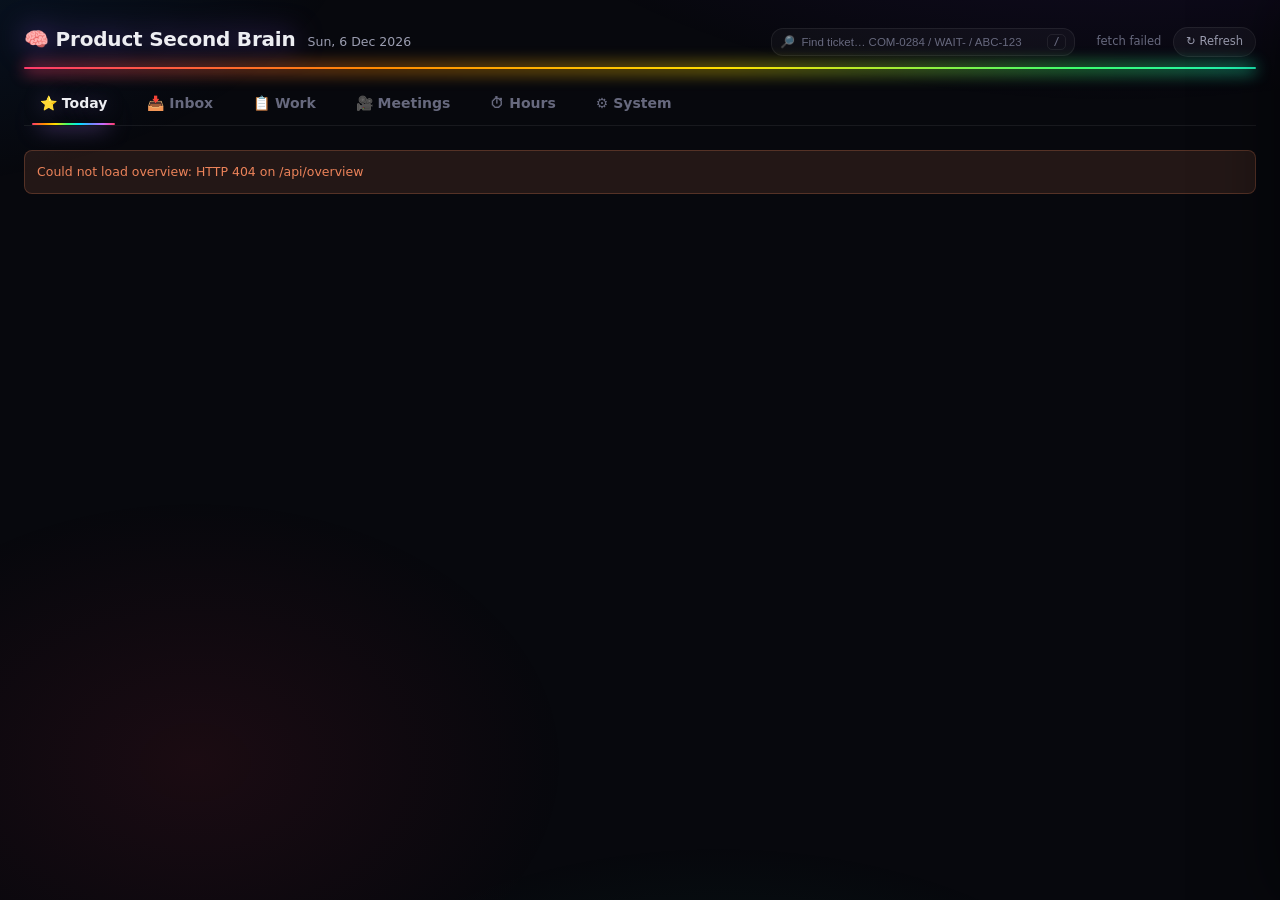
==== dashboard/public/index.html @ f2a2d73d "chore: sync from private repo, with the scrub that should have caught it The public gate found 26 le" ====
<!DOCTYPE html>
<html lang="en">
<head>
  <meta charset="UTF-8">
  <meta name="viewport" content="width=device-width, initial-scale=1.0">
  <meta name="color-scheme" content="dark">
  <title>PSB Dashboard</title>
  <link rel="stylesheet" href="style.css">
  <link rel="icon"
    href="data:image/svg+xml,<svg xmlns='http://www.w3.org/2000/svg' viewBox='0 0 100 100'><text y='.9em' font-size='90'>🧠</text></svg>">
</head>
<body>
  <div class="shell">

    <header class="app-header">
      <h1 class="app-title">🧠 Product Second Brain</h1>
      <span class="app-date" id="app-date"></span>
      <div class="app-meta">
        <div class="quickfind" id="quickfind">
          <span class="quickfind-icon">🔎</span>
          <input type="search" id="quickfind-input" class="quickfind-input"
                 placeholder="Find ticket… COM-0284 / WAIT- / ABC-123"
                 autocomplete="off" spellcheck="false" />
          <kbd class="quickfind-kbd">/</kbd>
        </div>
        <span id="app-updated"></span>
        <button class="btn-refresh" id="btn-refresh" title="Refresh now">↻ Refresh</button>
      </div>
    </header>

    <nav class="tab-nav" id="tab-nav">
      <button class="tab-btn" data-tab="today">⭐ Today</button>
      <button class="tab-btn" data-tab="inbox">📥 Inbox</button>
      <button class="tab-btn" data-tab="work">📋 Work</button>
      <button class="tab-btn" data-tab="meetings">🎥 Meetings</button>
      <button class="tab-btn" data-tab="hours">⏱ Hours</button>
      <button class="tab-btn" data-tab="system">⚙ System<span class="tab-dot"></span></button>
    </nav>

    <main>
      <section class="tab-panel" id="tab-today"></section>
      <section class="tab-panel" id="tab-inbox"></section>
      <section class="tab-panel" id="tab-work"></section>
      <section class="tab-panel" id="tab-meetings"></section>
      <section class="tab-panel" id="tab-hours"></section>
      <section class="tab-panel" id="tab-system"></section>
    </main>

  </div>

  <div class="drawer-root" id="drawer-root"></div>
  <div class="toast-root" id="toast-root"></div>

  <script src="components.js" defer></script>
  <script src="quickfind.js" defer></script>
  <script src="tab-inbox.js" defer></script>
  <script src="tab-work.js" defer></script>
  <script src="tab-meetings.js" defer></script>
  <script src="tab-hours.js" defer></script>
  <script src="tab-system.js" defer></script>
  <script src="app.js" defer></script>
</body>
</html>
---- dashboard/public/style.css ----
/* ═══════════════════════════════════════════
   PSB DASHBOARD — design tokens + component CSS
   Stage 1 of the 4-tab redesign. Stage 2 tab modules use ONLY the
   classes below via components.js — no inline styles except --pct.

   Palette gate (dataviz skill): validate_palette.js
   "#3987e5,#199e70,#c98500,#008300,#9085e9,#e66767,#d55181,#d95926"
   --mode dark --surface "#14151F"  →  ALL CHECKS PASS (2026-07-11).
   Final categorical hexes = as listed (no snapping needed). CVD worst
   adjacent ΔE 10.3 sits in the legal floor band; mitigation = icons +
   labels always accompany color (Comp.badge auto-prefixes ✓ ⚠ ⏳ ⛔).
   ═══════════════════════════════════════════ */
:root {
  /* HSL System for Precision (seed kept from v1) */
  --h-indigo: 235;
  --h-violet: 265;
  --h-emerald: 160;
  --h-amber: 40;
  --h-rose: 350;

  /* Backgrounds */
  --bg-primary: hsl(var(--h-indigo), 30%, 4%);
  --bg-secondary: hsl(var(--h-indigo), 25%, 7%);
  --bg-card: hsla(var(--h-indigo), 20%, 10%, 0.6);
  --bg-card-hover: hsla(var(--h-indigo), 20%, 14%, 0.8);
  --bg-input: rgba(255, 255, 255, 0.03);
  --bg-glass: rgba(255, 255, 255, 0.04);

  /* Text */
  --text-primary: hsl(var(--h-indigo), 15%, 94%);
  --text-secondary: hsl(var(--h-indigo), 12%, 65%);
  --text-muted: hsl(var(--h-indigo), 10%, 45%);
  --text-accent: hsl(var(--h-violet), 80%, 85%);

  /* Priority Colors */
  --p0: hsl(var(--h-rose), 90%, 65%);
  --p0-bg: hsla(var(--h-rose), 90%, 65%, 0.1);
  --p0-border: hsla(var(--h-rose), 90%, 65%, 0.25);

  --p1: hsl(var(--h-amber), 90%, 60%);
  --p1-bg: hsla(var(--h-amber), 90%, 60%, 0.1);
  --p1-border: hsla(var(--h-amber), 90%, 60%, 0.25);

  --p2: hsl(210, 90%, 65%);
  --p2-bg: hsla(210, 90%, 65%, 0.1);
  --p2-border: hsla(210, 90%, 65%, 0.25);

  /* Client Colors */
  --work: hsl(var(--h-emerald), 70%, 55%);
  --work-bg: hsla(var(--h-emerald), 70%, 55%, 0.08);
  --work-border: hsla(var(--h-emerald), 70%, 55%, 0.2);

  --secondary: hsl(var(--h-violet), 70%, 75%);
  --secondary-bg: hsla(var(--h-violet), 70%, 75%, 0.08);
  --secondary-border: hsla(var(--h-violet), 70%, 75%, 0.2);

  /* Borders & Surfaces */
  --border: rgba(255, 255, 255, 0.07);
  --border-active: rgba(255, 255, 255, 0.14);
  --shadow-card: 0 8px 32px rgba(0, 0, 0, 0.4);
  --shadow-glow: 0 0 80px hsla(var(--h-violet), 50%, 50%, 0.05);

  /* Sizing */
  --radius: 20px;
  --radius-sm: 12px;
  --radius-xs: 8px;

  /* ── Status palette (fixed, reserved — never themed, never color-alone) ── */
  --st-good: #0CA30C;
  --st-warn: #FAB219;
  --st-serious: #EC835A;
  --st-crit: #D03B3B;
  --st-good-bg: rgba(12, 163, 12, 0.12);
  --st-warn-bg: rgba(250, 178, 25, 0.12);
  --st-serious-bg: rgba(236, 131, 90, 0.12);
  --st-crit-bg: rgba(208, 59, 59, 0.12);

  /* ── Categorical palette (fixed order, never cycled) ──
     project map: 1 Marketplace · 2 B2C · 3 PIM · 4 Seller Portal ·
     5 Example Program · 6 Work ID · 7 Ecommerce · 8 Other */
  --cat-1: #3987E5;
  --cat-2: #199E70;
  --cat-3: #C98500;
  --cat-4: #008300;
  --cat-5: #9085E9;
  --cat-6: #E66767;
  --cat-7: #D55181;
  --cat-8: #D95926;

  --surface-opaque: #14151F;   /* chart/validator surface */

  /* ── RGB ambient tokens — chrome/decoration ONLY, never data encoding.
     Status + categorical palettes above stay reserved for data marks.
     First stop == last stop so the hue-rotate cycle loops seamlessly. ── */
  --rgb-grad: linear-gradient(90deg, #ff3b6b, #ff8a00, #ffe000, #3bff6f, #00e5ff, #6a8bff, #c86bff, #ff3b6b);
  --rgb-conic: conic-gradient(from 0deg, #ff3b6b, #ff8a00, #ffe000, #3bff6f, #00e5ff, #6a8bff, #c86bff, #ff3b6b);

  /* ── Spacing scale ── */
  --sp-1: 4px;
  --sp-2: 8px;
  --sp-3: 12px;
  --sp-4: 16px;
  --sp-5: 24px;
  --sp-6: 32px;

  /* ── Type scale ── */
  --fs-xs: 11.5px;
  --fs-sm: 12.5px;
  --fs-base: 14px;
  --fs-md: 16px;
  --fs-lg: 20px;
  --fs-xl: 26px;
  --fs-hero: 36px;

  --font: system-ui, -apple-system, "Segoe UI", Roboto, "Helvetica Neue", Arial, sans-serif;
  --font-mono: ui-monospace, SFMono-Regular, "Cascadia Code", Menlo, Consolas, monospace;
}

/* ═══════════════════════════════════════════
   RESET & BASE
   ═══════════════════════════════════════════ */
*, *::before, *::after {
  box-sizing: border-box;
  margin: 0;
  padding: 0;
}

html { scroll-behavior: smooth; }

body {
  font-family: var(--font);
  font-size: var(--fs-base);
  line-height: 1.5;
  color: var(--text-primary);
  background: var(--bg-primary);
  min-height: 100vh;
  -webkit-font-smoothing: antialiased;
}

/* aurora mesh v2 — lives on a fixed pseudo so it can drift without
   repainting the page. z-index:-1 paints above the canvas (body bg
   propagates to the canvas) but behind ALL content. Brightened per the owner
   ("RGB gaming rig meets command center") — visible color pools, text
   contrast untouched. Static under reduced motion. */
body::before {
  content: "";
  position: fixed;
  inset: -12%;
  z-index: -1;
  pointer-events: none;
  background:
    radial-gradient(1100px 520px at 80% -10%, hsla(var(--h-violet), 75%, 52%, 0.17), transparent 62%),
    radial-gradient(900px 520px at 0% 0%, hsla(210, 85%, 48%, 0.15), transparent 58%),
    radial-gradient(760px 480px at 55% 112%, hsla(var(--h-emerald), 70%, 45%, 0.12), transparent 62%),
    radial-gradient(620px 440px at 22% 78%, hsla(var(--h-rose), 80%, 55%, 0.09), transparent 60%);
}

@media (prefers-reduced-motion: no-preference) {
  body::before {
    will-change: transform, filter;
    animation: aurora-drift 45s ease-in-out infinite alternate;
  }
  @keyframes aurora-drift {
    from { transform: translate3d(-1.5%, -1%, 0) rotate(-0.5deg); filter: hue-rotate(0deg); }
    to   { transform: translate3d(1.5%, 1.5%, 0) rotate(0.75deg); filter: hue-rotate(55deg); }
  }
}

a { color: var(--text-accent); text-decoration: none; }
a:hover { text-decoration: underline; }

button {
  font: inherit;
  color: inherit;
  background: none;
  border: none;
  cursor: pointer;
}

::-webkit-scrollbar { width: 10px; height: 10px; }
::-webkit-scrollbar-thumb { background: rgba(255,255,255,0.10); border-radius: 8px; }
::-webkit-scrollbar-track { background: transparent; }

.num, .tab-count { font-variant-numeric: tabular-nums; }

/* ═══════════════════════════════════════════
   APP SHELL — header + nav + tab panels
   ═══════════════════════════════════════════ */
.shell {
  max-width: 1280px;
  margin: 0 auto;
  padding: var(--sp-5) var(--sp-5) 80px;
}

.app-header {
  position: relative;
  display: flex;
  align-items: baseline;
  gap: var(--sp-3);
  flex-wrap: wrap;
  padding-bottom: var(--sp-3);
  margin-bottom: var(--sp-4);
}

/* ── SIGNATURE RGB ELEMENT: 2px spectrum hairline under the header,
   always on. ::after = the crisp line, ::before = its blurred glow halo.
   Static rainbow under reduced motion (gradient stays, cycle stops). ── */
.app-header::after,
.app-header::before {
  content: "";
  position: absolute;
  left: 0;
  right: 0;
  bottom: 0;
  height: 2px;
  border-radius: 2px;
  pointer-events: none;
  background: var(--rgb-grad);
  background-size: 200% 100%;
}
.app-header::before {
  height: 9px;
  bottom: -4px;
  filter: blur(8px);
  opacity: 0.6;
}

.app-title {
  font-size: var(--fs-lg);
  font-weight: 700;
  letter-spacing: -0.01em;
  /* brand glow — hue cycles under no-preference; static violet fallback */
  filter: drop-shadow(0 0 14px hsla(var(--h-violet), 90%, 65%, 0.55));
}

.app-date { color: var(--text-secondary); font-size: var(--fs-sm); }

.app-meta {
  margin-left: auto;
  display: flex;
  align-items: center;
  gap: var(--sp-3);
  color: var(--text-muted);
  font-size: var(--fs-xs);
}

.btn-refresh {
  padding: 5px 12px;
  border: 1px solid var(--border);
  border-radius: 999px;
  color: var(--text-secondary);
  font-size: var(--fs-xs);
  background: var(--bg-glass);
  transition: border-color .15s, color .15s;
}
.btn-refresh:hover { border-color: var(--border-active); color: var(--text-primary); }
.btn-refresh.is-busy { opacity: .5; pointer-events: none; }

/* ── Tab nav ── */
.tab-nav {
  display: flex;
  gap: var(--sp-2);
  margin-bottom: var(--sp-5);
  border-bottom: 1px solid var(--border);
  padding-bottom: 0;
}

.tab-btn {
  position: relative;
  padding: var(--sp-2) var(--sp-4) 10px;
  font-size: var(--fs-base);
  font-weight: 600;
  color: var(--text-muted);
  border-bottom: 2px solid transparent;
  margin-bottom: -1px;
  transition: color .15s;
  white-space: nowrap;
}
.tab-btn:hover { color: var(--text-secondary); }
.tab-btn.is-active {
  color: var(--text-primary);
  border-bottom-color: transparent;   /* the RGB ::after IS the underline */
  /* subtle glow underline — static (not motion), so it survives reduced-motion */
  box-shadow: 0 16px 22px -16px hsla(var(--h-violet), 80%, 70%, 0.55);
  text-shadow: 0 0 20px hsla(var(--h-violet), 80%, 75%, 0.35);
}
/* active tab: animated RGB gradient underline (static rainbow fallback).
   background-size 100% = the FULL spectrum loop across the tab width */
.tab-btn.is-active::after {
  content: "";
  position: absolute;
  left: var(--sp-2);
  right: var(--sp-2);
  bottom: -1px;
  height: 2px;
  border-radius: 2px;
  pointer-events: none;
  background: var(--rgb-grad);
  background-size: 100% 100%;
}

.tab-btn .tab-dot {
  position: absolute;
  top: 6px;
  right: 4px;
  width: 8px;
  height: 8px;
  border-radius: 50%;
  background: var(--st-crit);
  box-shadow: 0 0 6px var(--st-crit);
  display: none;
}
.tab-btn.has-alert .tab-dot { display: block; }

.tab-panel { display: none; animation: fadeIn .18s ease; }
.tab-panel.is-active { display: block; }

@keyframes fadeIn { from { opacity: 0; transform: translateY(3px); } to { opacity: 1; transform: none; } }

/* ── Layout grids ── */
.hero-row {
  /* auto-fit: Today has 5 tiles, System has 4 — both fill the full width */
  display: grid;
  grid-template-columns: repeat(auto-fit, minmax(170px, 1fr));
  gap: var(--sp-3);
  margin-bottom: var(--sp-4);
}

.two-col {
  display: grid;
  grid-template-columns: minmax(0, 1fr) minmax(0, 1fr);
  gap: var(--sp-4);
  align-items: start;
  margin-bottom: var(--sp-4);
}

.stack { display: flex; flex-direction: column; gap: var(--sp-4); }

.grid-cards {
  display: grid;
  /* ≥300px so initiative/team names breathe (truncation policy) */
  grid-template-columns: repeat(auto-fill, minmax(300px, 1fr));
  gap: var(--sp-3);
}

.chip-grid {
  display: grid;
  grid-template-columns: repeat(auto-fill, minmax(260px, 1fr));
  gap: var(--sp-3);
}

/* ═══════════════════════════════════════════
   STAT TILE — the glanceable hero number
   ═══════════════════════════════════════════ */
.stat-tile {
  display: block;
  background: var(--bg-card);
  border: 1px solid var(--border);
  border-radius: var(--radius-sm);
  padding: var(--sp-4);
  color: inherit;
  text-decoration: none;
  transition: border-color .15s, background .15s, transform .1s;
}
a.stat-tile:hover {
  text-decoration: none;
  border-color: var(--border-active);
  background: var(--bg-card-hover);
  transform: translateY(-1px);
}

.stat-label {
  display: flex;
  align-items: center;
  gap: 6px;
  font-size: var(--fs-xs);
  font-weight: 600;
  letter-spacing: 0.04em;
  text-transform: uppercase;
  color: var(--text-muted);
  margin-bottom: var(--sp-2);
}

.stat-value {
  font-size: var(--fs-hero);
  font-weight: 750;
  line-height: 1.05;
  letter-spacing: -0.02em;
  font-variant-numeric: tabular-nums;
  color: var(--text-primary);
}

.stat-sub {
  margin-top: var(--sp-1);
  font-size: var(--fs-xs);
  color: var(--text-muted);
  display: flex;
  align-items: center;
  gap: 5px;
  min-height: 17px;
}

.stat--good     { }
.stat--good .stat-value { color: var(--text-secondary); }
.stat--good .stat-sub   { color: var(--st-good); }
.stat--warn .stat-value    { color: var(--st-warn); }
.stat--warn .stat-sub      { color: var(--st-warn); }
.stat--serious .stat-value { color: var(--st-serious); }
.stat--serious .stat-sub   { color: var(--st-serious); }
.stat--serious { border-color: rgba(236, 131, 90, 0.3); background: linear-gradient(180deg, var(--st-serious-bg), var(--bg-card) 70%); }
.stat--critical .stat-value { color: var(--st-crit); }
.stat--critical .stat-sub   { color: var(--st-crit); }
.stat--critical { border-color: rgba(208, 59, 59, 0.35); background: linear-gradient(180deg, var(--st-crit-bg), var(--bg-card) 70%); }

/* ═══════════════════════════════════════════
   CARD — collapsible domain card (<details class="card">)
   ═══════════════════════════════════════════ */
.card {
  background: var(--bg-card);
  border: 1px solid var(--border);
  border-radius: var(--radius);
  overflow: hidden;
  --wash: transparent;
}

.card > summary {
  list-style: none;
  cursor: pointer;
  display: flex;
  align-items: center;
  gap: var(--sp-2);
  padding: var(--sp-4) var(--sp-4);
  background: linear-gradient(180deg, var(--wash), transparent);
  user-select: none;
}
.card > summary::-webkit-details-marker { display: none; }
.card > summary:hover { background: linear-gradient(180deg, var(--wash), var(--bg-glass)); }

.card-icon { font-size: var(--fs-md); line-height: 1; }

/* TRUNCATION POLICY: titles/names wrap up to 2 lines, NEVER single-line
   ellipsis — the owner must be able to read "ExampleCo …" / "Catal…" in full.
   The title column shrinks (min-width:0) instead of pushing badges out. */
.card-title {
  font-size: var(--fs-md);
  font-weight: 650;
  letter-spacing: -0.01em;
  min-width: 0;
  flex: 0 1 auto;
  display: -webkit-box;
  -webkit-line-clamp: 2;
  line-clamp: 2;
  -webkit-box-orient: vertical;
  overflow: hidden;
  overflow-wrap: anywhere;
}

.card-count {
  color: var(--text-muted);
  font-size: var(--fs-sm);
  font-variant-numeric: tabular-nums;
  white-space: nowrap;
}

.card-spacer { flex: 1; }

/* EXPAND AFFORDANCE (v4): the chevron is a visible circled button-like
   chip — the owner couldn't tell cards were clickable when it was a bare
   faint glyph. ▸ rotates to ▾ (90°) when open, brightens on hover. */
.card-chevron {
  flex: none;
  display: inline-flex;
  align-items: center;
  justify-content: center;
  width: 22px;
  height: 22px;
  border-radius: 50%;
  border: 1px solid var(--border);
  background: var(--bg-glass);
  color: var(--text-secondary);
  font-size: 11px;
  line-height: 1;
  transition: transform .18s ease, color .15s, border-color .15s, background .15s;
}
.card > summary:hover .card-chevron {
  color: var(--text-primary);
  border-color: var(--border-active);
  background: var(--bg-card-hover);
}
.card[open] > summary .card-chevron { transform: rotate(90deg); }

.card-body { padding: 0 var(--sp-4) var(--sp-4); }

/* soft hue wash per domain (0.07 alpha of the categorical hue) */
.card[data-key="tracker"] > summary,
.card[data-key="top-tickets"] > summary,
.card[data-key="freshness"] > summary,
.card[data-key="activity"] > summary        { --wash: rgba(57, 135, 229, 0.07); }
.card[data-key="meetings"] > summary,
.card[data-key="meetings-today"] > summary,
.card[data-key="moms"] > summary,
.card[data-key="routines"] > summary,
.card[data-key="health"] > summary          { --wash: rgba(25, 158, 112, 0.07); }
.card[data-key="commitments"] > summary,
.card[data-key="cost"] > summary            { --wash: rgba(201, 133, 0, 0.07); }
.card[data-key="portfolio"] > summary       { --wash: rgba(0, 131, 0, 0.07); }
.card[data-key="decisions"] > summary,
.card[data-key="harness"] > summary         { --wash: rgba(144, 133, 233, 0.07); }
.card[data-key="people"] > summary          { --wash: rgba(213, 81, 129, 0.07); }
.card[data-key="bots"] > summary            { --wash: rgba(217, 89, 38, 0.07); }

/* ═══════════════════════════════════════════
   LIST ROW — one item inside a card
   ═══════════════════════════════════════════ */
.rows { display: flex; flex-direction: column; }

.row, details.row > summary {
  display: flex;
  align-items: center;
  gap: var(--sp-2);
  padding: var(--sp-2) var(--sp-2);
  border-radius: var(--radius-xs);
  min-height: 36px;
}
.row + .row, .rows > * + * { border-top: 1px solid rgba(255,255,255,0.04); }

details.row { display: block; padding: 0; }
details.row > summary {
  list-style: none;
  cursor: pointer;
  user-select: none;
}
details.row > summary::-webkit-details-marker { display: none; }
details.row > summary:hover, div.row:hover { background: var(--bg-glass); }
details.row[open] > summary { background: var(--bg-glass); }

/* EXPAND AFFORDANCE (v4): expandable rows get the same circled chevron
   as cards — previously they had NO visual tell at all. Pure CSS, so
   every listRow/taskRow with expandBody grows it automatically; plain
   div.row never does (chevron === "click to expand", unmistakable). */
details.row > summary::after {
  content: "▸";
  flex: none;
  margin-left: var(--sp-1);
  display: inline-flex;
  align-items: center;
  justify-content: center;
  width: 18px;
  height: 18px;
  border-radius: 50%;
  border: 1px solid var(--border);
  background: var(--bg-glass);
  color: var(--text-secondary);
  font-size: 10px;
  line-height: 1;
  transition: transform .18s ease, color .15s, border-color .15s, background .15s;
}
/* rows without a .row-right: the chevron itself hugs the right edge */
details.row > summary:not(:has(.row-right))::after { margin-left: auto; }
details.row > summary:hover::after {
  color: var(--text-primary);
  border-color: var(--border-active);
  background: var(--bg-card-hover);
}
details.row[open] > summary::after { transform: rotate(90deg); }

/* anything that opens the Drawer is clickable — always show it */
[data-drawer-path] { cursor: pointer; }

.row-icon { flex: none; font-size: var(--fs-sm); width: 20px; text-align: center; }

.row-title {
  font-size: var(--fs-base);
  color: var(--text-primary);
  min-width: 0;
  display: -webkit-box;
  -webkit-line-clamp: 2;
  line-clamp: 2;
  -webkit-box-orient: vertical;
  overflow: hidden;
  overflow-wrap: anywhere;
}

.row-badges { display: inline-flex; gap: var(--sp-1); flex: none; flex-wrap: wrap; }

.row-meta {
  color: var(--text-muted);
  font-size: var(--fs-xs);
  /* shrinkable (v4): a badge-heavy row used to crush the title to 0px and
     push the expand chevron outside the card — meta gives way first */
  flex: 0 1 auto;
  min-width: 36px;
  overflow: hidden;
  text-overflow: ellipsis;
  white-space: nowrap;
  max-width: 32%;
}

.row-right { margin-left: auto; flex: none; display: inline-flex; align-items: center; gap: var(--sp-2); }

.row-expand {
  padding: var(--sp-2) var(--sp-3) var(--sp-3) 34px;
  font-size: var(--fs-sm);
  color: var(--text-secondary);
  border-top: 1px solid rgba(255,255,255,0.04);
}
.row-expand p + p { margin-top: var(--sp-2); }

.row.is-dim, .row .is-dim { opacity: 0.55; }

.row-note { color: var(--text-secondary); white-space: pre-wrap; }

/* muted xs context line that WRAPS (never truncates) — belongs to the row
   directly above it inside .rows (no divider between them), or sits inside
   a .row-expand as a supplementary note */
.row-subtext {
  font-size: var(--fs-xs);
  color: var(--text-muted);
  line-height: 1.5;
  overflow-wrap: anywhere;
}
.rows > .row-subtext {
  border-top: 0;                          /* .rows > * + * divider stays off */
  padding: 0 var(--sp-2) var(--sp-2) 34px; /* aligns under the row title */
  margin-top: -2px;
}
.row-expand .row-subtext { margin-top: var(--sp-2); }

.comment-list { margin-top: var(--sp-2); display: flex; flex-direction: column; gap: var(--sp-1); }
.comment-item { font-size: var(--fs-xs); color: var(--text-muted); }
.comment-item b { color: var(--text-secondary); font-weight: 600; }

/* ═══════════════════════════════════════════
   BADGE — status (icon + label, never color alone),
   priority, categorical, muted
   ═══════════════════════════════════════════ */
.badge {
  display: inline-flex;
  align-items: center;
  gap: 4px;
  padding: 1px 8px;
  border-radius: 999px;
  font-size: var(--fs-xs);
  font-weight: 600;
  line-height: 1.5;
  white-space: nowrap;
  border: 1px solid transparent;
}

.badge--good     { color: var(--st-good);    background: var(--st-good-bg);    border-color: rgba(12,163,12,0.25); }
.badge--warn     { color: var(--st-warn);    background: var(--st-warn-bg);    border-color: rgba(250,178,25,0.25); }
.badge--serious  { color: var(--st-serious); background: var(--st-serious-bg); border-color: rgba(236,131,90,0.25); }
.badge--critical { color: var(--st-crit);    background: var(--st-crit-bg);    border-color: rgba(208,59,59,0.3); }

.badge--p0 { color: var(--p0); background: var(--p0-bg); border-color: var(--p0-border); }
.badge--p1 { color: var(--p1); background: var(--p1-bg); border-color: var(--p1-border); }
.badge--p2 { color: var(--p2); background: var(--p2-bg); border-color: var(--p2-border); }

.badge--muted { color: var(--text-muted); background: var(--bg-glass); border-color: var(--border); }

/* categorical badges: neutral text + colored identity dot (text never wears data color) */
.badge--cat { color: var(--text-secondary); background: var(--bg-glass); border-color: var(--border); }
.badge-dot { width: 7px; height: 7px; border-radius: 50%; flex: none; }
.badge--cat-1 .badge-dot { background: var(--cat-1); }
.badge--cat-2 .badge-dot { background: var(--cat-2); }
.badge--cat-3 .badge-dot { background: var(--cat-3); }
.badge--cat-4 .badge-dot { background: var(--cat-4); }
.badge--cat-5 .badge-dot { background: var(--cat-5); }
.badge--cat-6 .badge-dot { background: var(--cat-6); }
.badge--cat-7 .badge-dot { background: var(--cat-7); }
.badge--cat-8 .badge-dot { background: var(--cat-8); }

/* ═══════════════════════════════════════════
   PROGRESS — bar + conic ring (fill % via --pct custom prop,
   the ONLY allowed inline style form)
   ═══════════════════════════════════════════ */
.progress { display: inline-flex; align-items: center; gap: var(--sp-2); }

.progress-label { font-size: var(--fs-xs); color: var(--text-muted); font-variant-numeric: tabular-nums; }

.progress-bar {
  --pct: 0;
  width: 120px;
  max-width: 100%;
  height: 6px;
  border-radius: 999px;
  background: rgba(57, 135, 229, 0.18);   /* lighter step of the same ramp */
  overflow: hidden;
  position: relative;
}
.progress-bar::before {
  content: "";
  position: absolute;
  inset: 0;
  width: calc(var(--pct) * 1%);
  border-radius: 999px;
  background: var(--cat-1);
  transition: width .3s ease;
}

.progress-ring {
  --pct: 0;
  width: 40px;
  height: 40px;
  border-radius: 50%;
  background: conic-gradient(var(--cat-1) calc(var(--pct) * 1%), rgba(57, 135, 229, 0.15) 0);
  -webkit-mask: radial-gradient(closest-side, transparent calc(100% - 6px), #000 calc(100% - 5px));
  mask: radial-gradient(closest-side, transparent calc(100% - 6px), #000 calc(100% - 5px));
  flex: none;
}

/* ═══════════════════════════════════════════
   PERSON CHIP
   ═══════════════════════════════════════════ */
.person-chip {
  display: flex;
  align-items: center;
  gap: var(--sp-3);
  padding: var(--sp-3);
  background: var(--bg-glass);
  border: 1px solid var(--border);
  border-radius: var(--radius-sm);
  cursor: pointer;
  transition: border-color .15s, background .15s;
  text-align: left;
  width: 100%;
}
.person-chip:hover { border-color: var(--border-active); background: var(--bg-card-hover); }

.person-avatar {
  flex: none;
  width: 34px;
  height: 34px;
  border-radius: 50%;
  display: flex;
  align-items: center;
  justify-content: center;
  font-size: var(--fs-sm);
  font-weight: 700;
  color: var(--text-primary);
  background: hsla(var(--h-violet), 50%, 55%, 0.25);
}

.person-name { font-size: var(--fs-base); font-weight: 600; line-height: 1.25; }
.person-role {
  font-size: var(--fs-xs);
  color: var(--text-muted);
  display: -webkit-box;
  -webkit-line-clamp: 2;
  line-clamp: 2;
  -webkit-box-orient: vertical;
  overflow: hidden;
  overflow-wrap: anywhere;
}
.person-main { min-width: 0; flex: 1; }
.person-counts {
  flex: none;
  display: inline-flex;
  gap: var(--sp-2);
  font-size: var(--fs-xs);
  color: var(--text-muted);
  font-variant-numeric: tabular-nums;
}
.person-counts span { display: inline-flex; align-items: center; gap: 3px; }

/* ═══════════════════════════════════════════
   EMPTY STATE — calm, single line
   ═══════════════════════════════════════════ */
.empty-state {
  padding: var(--sp-5) var(--sp-4);
  text-align: center;
  color: var(--text-muted);
}
.empty-icon { font-size: 22px; margin-bottom: var(--sp-2); opacity: 0.7; }
.empty-title { font-size: var(--fs-base); color: var(--text-secondary); font-weight: 550; }
.empty-hint { font-size: var(--fs-xs); margin-top: var(--sp-1); }

/* ═══════════════════════════════════════════
   STALENESS — badge + dim, content never hidden
   ═══════════════════════════════════════════ */
.is-dim { opacity: 0.55; }

.stale-wrap { position: relative; }
.stale-note {
  display: inline-flex;
  align-items: center;
  gap: 5px;
  margin-bottom: var(--sp-2);
  padding: 2px 9px;
  border-radius: 999px;
  font-size: var(--fs-xs);
  font-weight: 600;
  color: var(--st-warn);
  background: var(--st-warn-bg);
  border: 1px solid rgba(250,178,25,0.25);
}
.stale-note--dead {
  color: var(--st-serious);
  background: var(--st-serious-bg);
  border-color: rgba(236,131,90,0.25);
}

/* ═══════════════════════════════════════════
   SPARKLINE — recessive inline SVG
   ═══════════════════════════════════════════ */
.spark { display: inline-block; vertical-align: middle; }
.spark polyline {
  fill: none;
  stroke: var(--text-muted);
  stroke-width: 2;
  stroke-linecap: round;
  stroke-linejoin: round;
}

/* ═══════════════════════════════════════════
   ESCALATION STRIP (Today) — absent when empty
   ═══════════════════════════════════════════ */
.escalation-strip {
  border: 1px solid rgba(236, 131, 90, 0.3);
  background: linear-gradient(180deg, var(--st-serious-bg), var(--bg-card));
  border-radius: var(--radius-sm);
  padding: var(--sp-3) var(--sp-4);
  margin-bottom: var(--sp-4);
}
.escalation-title {
  display: flex;
  align-items: center;
  gap: 6px;
  font-size: var(--fs-xs);
  font-weight: 700;
  letter-spacing: 0.05em;
  text-transform: uppercase;
  color: var(--st-serious);
  margin-bottom: var(--sp-2);
}

/* Meetings health strip reuses the strip layout but must stay neutral —
   an alarm-colored frame around healthy status chips would lie */
.escalation-strip[data-key="meetings-health"] {
  border-color: var(--border);
  background: var(--bg-card);
}
.escalation-strip[data-key="meetings-health"] .escalation-title { color: var(--text-muted); }
.escalation-strip[data-key="meetings-health"] .chips { margin-bottom: 0; }

/* ═══════════════════════════════════════════
   ACTION BAR — inline ticket edit (status/priority/comment/save)
   ═══════════════════════════════════════════ */
.action-bar {
  display: flex;
  align-items: center;
  gap: var(--sp-2);
  flex-wrap: wrap;
  margin-top: var(--sp-3);
  padding-top: var(--sp-3);
  border-top: 1px solid rgba(255,255,255,0.05);
}

.action-bar select, .action-bar input[type="text"] {
  font: inherit;
  font-size: var(--fs-sm);
  color: var(--text-primary);
  background: var(--bg-input);
  border: 1px solid var(--border);
  border-radius: var(--radius-xs);
  padding: 5px 8px;
  outline: none;
}
.action-bar select:focus, .action-bar input:focus { border-color: var(--border-active); }
.action-bar select option { background: var(--surface-opaque); color: var(--text-primary); }
.action-bar input[type="text"] { flex: 1; min-width: 140px; }

.action-save {
  padding: 5px 14px;
  border-radius: var(--radius-xs);
  font-size: var(--fs-sm);
  font-weight: 600;
  color: var(--bg-primary);
  background: var(--text-accent);
  transition: opacity .15s;
}
.action-save:hover { opacity: 0.85; }
.action-save:disabled { opacity: 0.4; cursor: default; }

/* ═══════════════════════════════════════════
   FILTER CHIPS (Work tab)
   ═══════════════════════════════════════════ */
.chips { display: flex; gap: var(--sp-2); flex-wrap: wrap; margin-bottom: var(--sp-3); }

.chip {
  padding: 4px 12px;
  border-radius: 999px;
  border: 1px solid var(--border);
  background: var(--bg-glass);
  color: var(--text-secondary);
  font-size: var(--fs-xs);
  font-weight: 600;
  transition: all .15s;
}
.chip:hover { border-color: var(--border-active); color: var(--text-primary); }
.chip.is-active {
  color: var(--bg-primary);
  background: var(--text-accent);
  border-color: var(--text-accent);
}

/* ═══════════════════════════════════════════
   DRAWER — right-side file viewer
   ═══════════════════════════════════════════ */
.drawer-overlay {
  position: fixed;
  inset: 0;
  background: rgba(0, 0, 0, 0.55);
  backdrop-filter: blur(2px);
  z-index: 40;
  opacity: 0;
  pointer-events: none;
  transition: opacity .2s;
}

.drawer {
  position: fixed;
  top: 0;
  right: 0;
  bottom: 0;
  width: min(680px, 92vw);
  background: var(--bg-secondary);
  border-left: 1px solid var(--border-active);
  box-shadow: -20px 0 60px rgba(0,0,0,0.5);
  z-index: 41;
  transform: translateX(102%);
  transition: transform .22s ease;
  display: flex;
  flex-direction: column;
}

.drawer-root.is-open .drawer-overlay { opacity: 1; pointer-events: auto; }
.drawer-root.is-open .drawer { transform: none; }

.drawer-head {
  display: flex;
  align-items: center;
  gap: var(--sp-3);
  padding: var(--sp-4) var(--sp-5);
  border-bottom: 1px solid var(--border);
  flex: none;
}
.drawer-title {
  font-size: var(--fs-md);
  font-weight: 650;
  min-width: 0;
  display: -webkit-box;
  -webkit-line-clamp: 2;
  line-clamp: 2;
  -webkit-box-orient: vertical;
  overflow: hidden;
  overflow-wrap: anywhere;
}
.drawer-close {
  margin-left: auto;
  flex: none;
  width: 30px;
  height: 30px;
  border-radius: 50%;
  color: var(--text-muted);
  font-size: var(--fs-md);
  line-height: 1;
  background: var(--bg-glass);
}
.drawer-close:hover { color: var(--text-primary); background: var(--bg-card-hover); }

.drawer-body { padding: var(--sp-5); overflow-y: auto; flex: 1; }
/* the drawer is a READING SURFACE (AI result, prep card, PRD), so lift the typography
   above the list-row size so it reads comfortably (the owner: "the font is too small") */
.drawer-body .md { font-size: 15.5px; line-height: 1.75; }
.drawer-body .md h1 { font-size: 22px; }
.drawer-body .md h2 { font-size: 18px; }
.drawer-body .md h3 { font-size: 16px; }
.drawer-body .md code { font-size: 0.9em; }
.drawer-body .md li { margin-bottom: 8px; }

/* ── escalation draft (drawer body): editable plain-prose textarea ── */
.draft-area {
  width: 100%;
  font: inherit;
  font-size: var(--fs-sm);
  line-height: 1.55;
  color: var(--text-primary);
  background: var(--bg-input);
  border: 1px solid var(--border);
  border-radius: var(--radius-xs);
  padding: var(--sp-3);
  resize: vertical;
  outline: none;
}
.draft-area:focus { border-color: var(--border-active); }

/* ── rendered markdown (drawer + expanded notes) ── */
.md { font-size: var(--fs-base); color: var(--text-secondary); line-height: 1.65; }
.md h1, .md h2, .md h3 { color: var(--text-primary); margin: var(--sp-4) 0 var(--sp-2); line-height: 1.3; }
.md h1 { font-size: var(--fs-lg); }
.md h2 { font-size: var(--fs-md); }
.md h3 { font-size: var(--fs-base); }
.md h1:first-child, .md h2:first-child, .md h3:first-child { margin-top: 0; }
.md p { margin: 0 0 var(--sp-2); }
.md ul, .md ol { margin: 0 0 var(--sp-2); padding-left: 22px; }
.md li { margin-bottom: 6px; }
.md ol > li { padding-left: 4px; margin-bottom: 10px; }
.md ol > li::marker { color: var(--text-primary); font-weight: 700; }
.md strong { color: var(--text-primary); }
/* briefing lead-in ("> Selasa, morning update di-run …") + any quoted block:
   left-railed callout instead of merging into the body wall */
.md blockquote {
  margin: 0 0 var(--sp-3);
  padding: var(--sp-2) var(--sp-3);
  border-left: 3px solid var(--border-active);
  border-radius: 0 8px 8px 0;
  background: var(--bg-glass);
  color: var(--text-secondary);
  font-size: var(--fs-sm);
}
.md blockquote p { margin: 0 0 4px; }
.md blockquote p:last-child { margin-bottom: 0; }
.md hr { border: none; border-top: 1px solid var(--border); margin: var(--sp-4) 0; }
/* section headers inside a long briefing get breathing room + a hairline */
.md h3 { padding-top: var(--sp-2); border-top: 1px solid var(--border); }
.md h3:first-child { padding-top: 0; border-top: none; }
/* relative-path doc links inside rendered markdown (BRD/PRD/notes) open in the
   Drawer, not a new tab — no href, so give them the link affordance manually */
.md a.doc-link { cursor: pointer; text-decoration: underline; text-underline-offset: 2px; }
.md a.doc-link::after { content: " ↗"; font-size: 0.85em; opacity: 0.7; }

.md code {
  font-family: var(--font-mono);
  font-size: 0.88em;
  background: var(--bg-glass);
  border: 1px solid var(--border);
  border-radius: 4px;
  padding: 1px 5px;
}

/* ═══════════════════════════════════════════
   TOAST
   ═══════════════════════════════════════════ */
.toast-root {
  position: fixed;
  bottom: var(--sp-5);
  left: 50%;
  transform: translateX(-50%);
  z-index: 60;
  display: flex;
  flex-direction: column;
  gap: var(--sp-2);
  align-items: center;
  pointer-events: none;
}

.toast {
  display: inline-flex;
  align-items: center;
  gap: 7px;
  padding: 9px 18px;
  border-radius: 999px;
  font-size: var(--fs-sm);
  font-weight: 600;
  color: var(--text-primary);
  background: var(--surface-opaque);
  border: 1px solid var(--border-active);
  box-shadow: var(--shadow-card);
  animation: toastIn .18s ease;
}
.toast--ok  { border-color: rgba(12,163,12,0.4); }
.toast--err { border-color: rgba(208,59,59,0.5); }
.toast.is-leaving { opacity: 0; transition: opacity .25s; }
/* toasts carrying an Undo/action button stay clickable + linger longer */
.toast.has-action { pointer-events: auto; }
.toast-action {
  margin-left: 6px;
  padding: 3px 12px;
  border-radius: 999px;
  border: 1px solid var(--border-active);
  background: transparent;
  color: var(--text-primary);
  font-size: var(--fs-xs);
  font-weight: 700;
  cursor: pointer;
}
.toast-action:hover { background: var(--bg-glass); }

/* ── 📥 Inbox: riwayat percakapan di drawer (satu bubble per pesan) ── */
.ibx-thread { display: flex; flex-direction: column; gap: 8px; }
.ibx-msg {
  padding: 8px 12px;
  border-radius: 10px;
  background: var(--bg-glass);
  border: 1px solid var(--border);
  font-size: 14.5px;
  line-height: 1.6;
}
.ibx-msg-head { display: block; margin-bottom: 2px; color: var(--text-primary); }
.ibx-msg-ts { font-size: var(--fs-sm); color: var(--text-secondary); margin-left: 6px; }
.ibx-msg-text { color: var(--text-secondary); word-break: break-word; }
.ibx-msg-text.md { font-size: 14.5px; line-height: 1.6; }
.ibx-msg-text.md p { margin: 0 0 6px; }
.ibx-msg-text.md p:last-child { margin-bottom: 0; }
.ibx-msg-text.md ol, .ibx-msg-text.md ul { margin: 4px 0 6px; }
.ibx-msg-text.md h3 { border-top: none; padding-top: 0; }

@keyframes toastIn { from { opacity: 0; transform: translateY(8px); } to { opacity: 1; transform: none; } }

/* ═══════════════════════════════════════════
   SKELETON — calendar / slow-endpoint loading
   ═══════════════════════════════════════════ */
.skeleton { display: flex; flex-direction: column; gap: var(--sp-2); padding: var(--sp-2) 0; }
.skeleton-line {
  height: 14px;
  border-radius: 6px;
  background: linear-gradient(90deg, rgba(255,255,255,0.05) 25%, rgba(255,255,255,0.10) 50%, rgba(255,255,255,0.05) 75%);
  background-size: 200% 100%;
  animation: shimmer 1.4s infinite linear;
}
.skeleton-line.w-60 { width: 60%; }
.skeleton-line.w-80 { width: 80%; }

@keyframes shimmer { from { background-position: 200% 0; } to { background-position: -200% 0; } }

/* ── inline error (one endpoint failed; siblings keep rendering) ── */
.load-error {
  padding: var(--sp-3);
  border-radius: var(--radius-xs);
  font-size: var(--fs-sm);
  color: var(--st-serious);
  background: var(--st-serious-bg);
  border: 1px solid rgba(236,131,90,0.25);
}

/* ═══════════════════════════════════════════
   MISC — meeting rows, activity, section label
   ═══════════════════════════════════════════ */
.section-label {
  font-size: var(--fs-xs);
  font-weight: 700;
  letter-spacing: 0.06em;
  text-transform: uppercase;
  color: var(--text-muted);
  margin: var(--sp-4) 0 var(--sp-2);
}

.time-pill {
  flex: none;
  font-size: var(--fs-xs);
  font-weight: 700;
  font-variant-numeric: tabular-nums;
  color: var(--text-secondary);
  background: var(--bg-glass);
  border: 1px solid var(--border);
  border-radius: var(--radius-xs);
  padding: 3px 8px;
  min-width: 52px;
  text-align: center;
}

.prep-link {
  font-size: var(--fs-xs);
  font-weight: 600;
  color: var(--text-accent);
  padding: 3px 10px;
  border: 1px solid var(--border);
  border-radius: 999px;
  background: var(--bg-glass);
  cursor: pointer;
  white-space: nowrap;
}
.prep-link:hover { border-color: var(--border-active); }

/* ═══════════════════════════════════════════
   V2 COMPONENTS — breadcrumb, jira chip, task hierarchy,
   chase button, ring stat, duo bars, action items, log panel
   ═══════════════════════════════════════════ */
.breadcrumb {
  display: flex;
  align-items: center;
  flex-wrap: wrap;
  gap: 7px;
  font-size: var(--fs-sm);
  color: var(--text-muted);
  margin-bottom: var(--sp-3);
}
.breadcrumb .crumb { color: var(--text-secondary); }
.breadcrumb a.crumb:hover { color: var(--text-accent); text-decoration: none; }
.breadcrumb .crumb-current { color: var(--text-primary); font-weight: 600; }
.breadcrumb .crumb-sep { opacity: 0.55; user-select: none; }

/* jira chip — deliberately NOT a badge: mono font, squared corners */
.jira-chip {
  display: inline-flex;
  align-items: center;
  font-family: var(--font-mono);
  font-size: var(--fs-xs);
  font-weight: 500;
  letter-spacing: 0.02em;
  color: var(--text-secondary);
  background: var(--bg-input);
  border: 1px solid var(--border);
  border-radius: 6px;
  padding: 1px 7px;
  white-space: nowrap;
}
a.jira-chip:hover { border-color: var(--border-active); color: var(--text-accent); text-decoration: none; }

/* task hierarchy — depth-1 subtasks sit in a muted left rail, lighter type */
.task-children {
  margin-left: 26px;
  padding-left: var(--sp-2);
  border-left: 2px solid rgba(255, 255, 255, 0.07);
}
.task-row--sub { min-height: 30px; }
.task-row--sub .row-title { font-size: var(--fs-sm); color: var(--text-secondary); }

/* chase button — files an item into the waiting-on watchdog */
.chase-btn {
  flex: none;
  font-size: var(--fs-xs);
  font-weight: 600;
  padding: 3px 10px;
  border-radius: 999px;
  color: var(--st-warn);
  background: var(--st-warn-bg);
  border: 1px solid rgba(250, 178, 25, 0.3);
  white-space: nowrap;
  transition: border-color .15s;
}
.chase-btn:hover { border-color: rgba(250, 178, 25, 0.55); }
.chase-btn:disabled { opacity: 0.55; cursor: default; }

/* ring stat — big conic ring, % in the middle (savings/completion) */
.ring-stat {
  display: inline-flex;
  flex-direction: column;
  align-items: center;
  gap: var(--sp-1);
  text-align: center;
}
.ring-stat-ring {
  --pct: 0;
  position: relative;
  width: 104px;
  height: 104px;
  display: flex;
  align-items: center;
  justify-content: center;
}
.ring-stat-ring::before {
  content: "";
  position: absolute;
  inset: 0;
  border-radius: 50%;
  background: conic-gradient(var(--cat-2) calc(var(--pct) * 1%), rgba(25, 158, 112, 0.14) 0);
  -webkit-mask: radial-gradient(closest-side, transparent calc(100% - 11px), #000 calc(100% - 10px));
  mask: radial-gradient(closest-side, transparent calc(100% - 11px), #000 calc(100% - 10px));
}
.ring-stat-pct {
  font-size: var(--fs-xl);
  font-weight: 750;
  letter-spacing: -0.02em;
  font-variant-numeric: tabular-nums;
}
.ring-stat-label {
  font-size: var(--fs-xs);
  font-weight: 600;
  letter-spacing: 0.04em;
  text-transform: uppercase;
  color: var(--text-muted);
}
.ring-stat-sub { font-size: var(--fs-xs); color: var(--text-muted); }

/* duo bars — paired daily bars, categorical colors (a=spent, b=saved) */
.duo-bars {
  display: flex;
  align-items: flex-end;
  gap: 5px;
  height: 64px;
  padding: var(--sp-1) 0;
}
.duo-day {
  flex: 1 1 0;
  min-width: 6px;
  max-width: 26px;
  height: 100%;
  display: flex;
  align-items: flex-end;
  justify-content: center;
  gap: 2px;
}
.duo-bar {
  --pct: 0;
  width: 5px;
  min-height: 2px;
  height: calc(var(--pct) * 1%);
  border-radius: 2px 2px 0 0;
}
.duo-bar--a { background: var(--cat-1); }
.duo-bar--b { background: var(--cat-2); }

/* action item row — "→ Jadiin ticket" */
.make-ticket-btn {
  flex: none;
  font-size: var(--fs-xs);
  font-weight: 600;
  color: var(--text-accent);
  background: var(--bg-glass);
  border: 1px solid var(--border);
  border-radius: 999px;
  padding: 3px 10px;
  white-space: nowrap;
  transition: border-color .15s;
}
.make-ticket-btn:hover { border-color: var(--border-active); }
.make-ticket-btn:disabled { opacity: 0.55; cursor: default; }

/* log panel — monospace tail + heartbeat header */
.log-panel {
  border: 1px solid var(--border);
  border-radius: var(--radius-xs);
  background: rgba(0, 0, 0, 0.35);
  overflow: hidden;
}
.log-head {
  display: flex;
  align-items: center;
  gap: var(--sp-2);
  padding: var(--sp-2) var(--sp-3);
  border-bottom: 1px solid var(--border);
  font-size: var(--fs-xs);
  color: var(--text-muted);
}
.log-job { font-family: var(--font-mono); font-weight: 600; color: var(--text-secondary); }
.log-hb { margin-left: auto; font-variant-numeric: tabular-nums; }
.log-tail {
  margin: 0;
  padding: var(--sp-3);
  max-height: 260px;
  overflow: auto;
  font-family: var(--font-mono);
  font-size: var(--fs-xs);
  line-height: 1.55;
  color: var(--text-secondary);
  white-space: pre-wrap;
  word-break: break-word;
}

/* ═══════════════════════════════════════════
   V3 COMPONENTS — link chips, donut, distribution bar, mini bars,
   back button, shared chart-legend chips, wide drawer
   ═══════════════════════════════════════════ */

/* ── link chips (Comp.linkChips) — labeled source refs on rows/cards ── */
.link-chips {
  display: inline-flex;
  flex-wrap: wrap;
  gap: var(--sp-1);
  align-items: center;
}
.link-chip {
  display: inline-flex;
  align-items: center;
  gap: 5px;
  padding: 2px 10px;
  border-radius: 999px;
  border: 1px solid var(--border);
  background: var(--bg-glass);
  color: var(--text-secondary);
  font-size: var(--fs-xs);
  font-weight: 600;
  line-height: 1.6;
  white-space: nowrap;
  cursor: pointer;
  transition: border-color .15s, color .15s;
}
a.link-chip:hover, button.link-chip:hover {
  border-color: var(--border-active);
  color: var(--text-accent);
  text-decoration: none;
}
.link-chip-ic { font-size: var(--fs-xs); line-height: 1; }
.link-chip--more { cursor: default; color: var(--text-muted); }

/* ── shared chart-kind color utility (data marks + legend dots).
   cat-* = categorical identity, p* = priority. NO status colors as
   series (dataviz rule) — there are deliberately no .k-good/.k-crit. ── */
.k-cat-1 { background: var(--cat-1); }
.k-cat-2 { background: var(--cat-2); }
.k-cat-3 { background: var(--cat-3); }
.k-cat-4 { background: var(--cat-4); }
.k-cat-5 { background: var(--cat-5); }
.k-cat-6 { background: var(--cat-6); }
.k-cat-7 { background: var(--cat-7); }
.k-cat-8 { background: var(--cat-8); }
.k-p0 { background: var(--p0); }
.k-p1 { background: var(--p1); }
.k-p2 { background: var(--p2); }

/* ── chart legend (donut + distBar) — text in text tokens, color only
   on the swatch, count muted ── */
.chart-legend {
  display: flex;
  flex-wrap: wrap;
  gap: var(--sp-1) var(--sp-3);
  margin-top: var(--sp-2);
  font-size: var(--fs-xs);
  color: var(--text-secondary);
}
.legend-item { display: inline-flex; align-items: center; gap: 5px; min-width: 0; }
.legend-dot { flex: none; width: 8px; height: 8px; border-radius: 2px; }
.legend-n { color: var(--text-muted); font-variant-numeric: tabular-nums; }

/* ── donut (Comp.donut) — thin 10px ring, 2px surface gaps, center total ── */
.donut-wrap {
  display: inline-flex;
  flex-direction: column;
  align-items: center;
  gap: var(--sp-1);
}
.donut-total {
  fill: var(--text-primary);
  font-weight: 700;
  letter-spacing: -0.01em;
}
.donut-sublabel { fill: var(--text-muted); }

/* ── distribution bar (Comp.distBar) — one 100%-stacked thin row ── */
.dist-wrap { display: block; }
.dist-label {
  font-size: var(--fs-xs);
  font-weight: 600;
  letter-spacing: 0.04em;
  text-transform: uppercase;
  color: var(--text-muted);
  margin-bottom: var(--sp-2);
}
.dist-bar {
  display: flex;
  gap: 2px;                    /* the dataviz surface gap */
  height: 12px;
  border-radius: 999px;
  overflow: hidden;
}
.dist-seg {
  --pct: 0;
  flex: var(--pct) 1 0px;
  min-width: 3px;              /* tiny slices stay visible + hoverable */
}

/* ── mini bars (Comp.miniBars) — recessive tiny vertical series ── */
.mini-bars { display: inline-block; vertical-align: middle; }

/* ── back button (Comp.backButton) — drill-view escape hatch ── */
.back-btn {
  display: inline-flex;
  align-items: center;
  gap: 6px;
  padding: 4px 14px;
  border-radius: 999px;
  border: 1px solid var(--border);
  background: var(--bg-glass);
  color: var(--text-secondary);
  font-size: var(--fs-sm);
  font-weight: 600;
  cursor: pointer;
  white-space: nowrap;
  transition: border-color .15s, color .15s;
}
a.back-btn:hover, button.back-btn:hover {
  border-color: var(--border-active);
  color: var(--text-primary);
  text-decoration: none;
}

/* ── wide drawer variant (Drawer.openWide) — initiative slide-over ── */
.drawer.drawer--wide { width: min(max(680px, 72vw), 96vw); }

/* ═══════════════════════════════════════════
   V4 COMPONENTS (E2 visual foundation) — AI run button/pills,
   ticket chip, Harness Map v2, trend (momentum) card, momentum band,
   labeled spark. All animation lives in this section's own
   no-preference guard at the bottom.
   ═══════════════════════════════════════════ */

/* ── 🤖 AI button (Comp.aiButton) — violet accent, distinct from
   chase (amber) and make-ticket (neutral) ── */
.ai-btn {
  flex: none;
  font-size: var(--fs-xs);
  font-weight: 600;
  color: var(--text-accent);
  background: hsla(var(--h-violet), 60%, 60%, 0.10);
  border: 1px solid hsla(var(--h-violet), 70%, 70%, 0.35);
  border-radius: 999px;
  padding: 3px 10px;
  white-space: nowrap;
  transition: border-color .15s, box-shadow .15s;
}
.ai-btn:hover {
  border-color: hsla(var(--h-violet), 80%, 75%, 0.6);
  box-shadow: 0 0 12px -2px hsla(var(--h-violet), 80%, 65%, 0.4);
}
.ai-btn:disabled { opacity: 0.55; cursor: default; box-shadow: none; }

/* ── AI status pills (running = inert span, done/err = buttons) ── */
.ai-pill {
  flex: none;
  display: inline-flex;
  align-items: center;
  gap: 5px;
  font-size: var(--fs-xs);
  font-weight: 600;
  border-radius: 999px;
  padding: 3px 10px;
  white-space: nowrap;
  border: 1px solid var(--border);
  background: var(--bg-glass);
  color: var(--text-secondary);
  transition: border-color .15s;
}
.ai-pill--running {
  color: var(--st-warn);
  background: var(--st-warn-bg);
  border-color: rgba(250, 178, 25, 0.3);
  cursor: default;
}
.ai-pill--done {
  color: var(--st-good);
  background: var(--st-good-bg);
  border-color: rgba(12, 163, 12, 0.3);
  cursor: pointer;
}
.ai-pill--done:hover { border-color: rgba(12, 163, 12, 0.55); }
.ai-pill--err {
  color: var(--st-serious);
  background: var(--st-serious-bg);
  border-color: rgba(236, 131, 90, 0.3);
  cursor: pointer;
}
.ai-pill--err:hover { border-color: rgba(236, 131, 90, 0.55); }

/* ── 🎫 ticket chip (Comp.ticketChip) — internal twin of .jira-chip ── */
.ticket-chip {
  display: inline-flex;
  align-items: center;
  gap: 4px;
  font-family: var(--font-mono);
  font-size: var(--fs-xs);
  font-weight: 500;
  letter-spacing: 0.02em;
  color: var(--text-secondary);
  background: var(--bg-input);
  border: 1px solid var(--border);
  border-radius: 6px;
  padding: 1px 7px;
  white-space: nowrap;
}
a.ticket-chip:hover { border-color: var(--border-active); color: var(--text-accent); text-decoration: none; }

/* ── 🗺 Harness Map v2 (Comp.harnessMap) — node-card columns joined by
   animated RGB bezier lanes. Dark + glowy: this is the centerpiece. ── */
.hmap {
  display: flex;
  align-items: stretch;
  gap: var(--sp-2);
}
.hmap-col {
  --hcol: var(--cat-5);
  flex: 1 1 0;
  min-width: 0;
}
.hmap-col--1 { --hcol: var(--cat-1); }   /* Indra   — blue    */
.hmap-col--2 { --hcol: var(--cat-2); }   /* Refleks — emerald */
.hmap-col--3 { --hcol: var(--cat-5); }   /* Otak    — violet  */
.hmap-col--4 { --hcol: var(--cat-3); }   /* Memori  — amber   */
.hmap-col--5 { --hcol: var(--cat-7); }   /* Tangan  — rose    */

.hmap-col-head {
  font-size: var(--fs-xs);
  font-weight: 700;
  letter-spacing: 0.09em;
  text-transform: uppercase;
  color: var(--hcol);
  text-shadow: 0 0 14px color-mix(in srgb, var(--hcol) 60%, transparent);
  border-bottom: 1px solid color-mix(in srgb, var(--hcol) 30%, transparent);
  padding-bottom: var(--sp-2);
  margin-bottom: var(--sp-2);
  overflow-wrap: anywhere;
}

.hmap-nodes {
  display: flex;
  flex-direction: column;
  gap: var(--sp-2);
}

.hmap-node {
  display: flex;
  align-items: flex-start;
  gap: 8px;
  width: 100%;
  text-align: left;
  padding: 8px 10px;
  background: var(--bg-card);
  border: 1px solid var(--border);
  border-radius: var(--radius-sm);
  cursor: pointer;
  transition: border-color .15s, background .15s, transform .1s, box-shadow .15s;
}
.hmap-node:hover {
  border-color: var(--border-active);
  background: var(--bg-card-hover);
  transform: translateY(-1px);
}

.hmap-dot {
  flex: none;
  width: 9px;
  height: 9px;
  border-radius: 50%;
  margin-top: 4px;
  background: var(--text-muted);
}
.hmap-node-main { min-width: 0; flex: 1; display: flex; flex-direction: column; gap: 1px; }
.hmap-node-top { display: flex; align-items: baseline; gap: 6px; }
.hmap-node-label {
  font-size: var(--fs-sm);
  font-weight: 600;
  color: var(--text-primary);
  min-width: 0;
  overflow-wrap: anywhere;
}
.hmap-node-st {
  margin-left: auto;
  flex: none;
  font-size: 10px;
  font-weight: 700;
  letter-spacing: 0.06em;
  text-transform: uppercase;
  color: var(--text-muted);
}
.hmap-node-desc {
  font-size: var(--fs-xs);
  color: var(--text-muted);
  line-height: 1.35;
  display: -webkit-box;
  -webkit-line-clamp: 2;
  line-clamp: 2;
  -webkit-box-orient: vertical;
  overflow: hidden;
  overflow-wrap: anywhere;
}

/* status glow — dot + status word carry the state (never color alone:
   the word ok/warn/fail/idle/🔒 gated always renders next to it) */
.hmap-node--ok .hmap-dot { background: var(--st-good); box-shadow: 0 0 8px var(--st-good); }
.hmap-node--ok .hmap-node-st { color: var(--st-good); }
.hmap-node--warn { border-color: rgba(250, 178, 25, 0.35); }
.hmap-node--warn .hmap-dot { background: var(--st-warn); box-shadow: 0 0 8px var(--st-warn); }
.hmap-node--warn .hmap-node-st { color: var(--st-warn); }
.hmap-node--fail {
  border-color: rgba(208, 59, 59, 0.45);
  background: linear-gradient(180deg, var(--st-crit-bg), var(--bg-card) 70%);
  box-shadow: 0 0 18px -6px rgba(208, 59, 59, 0.55);
}
.hmap-node--fail .hmap-dot { background: var(--st-crit); box-shadow: 0 0 10px var(--st-crit); }
.hmap-node--fail .hmap-node-st { color: var(--st-crit); }
.hmap-node--idle { opacity: 0.75; }
.hmap-node--gated { border-color: rgba(144, 133, 233, 0.35); }
.hmap-node--gated .hmap-dot { background: var(--cat-5); box-shadow: 0 0 8px rgba(144, 133, 233, 0.7); }
.hmap-node--gated .hmap-node-st { color: var(--cat-5); }

/* connector lanes — RGB gradient beziers with a soft glow underlay;
   dash flow (animated below) shows the direction of data */
.hmap-lane {
  flex: 0 0 38px;
  align-self: stretch;
  display: flex;
}
.hmap-lane svg { width: 100%; height: 100%; min-height: 160px; display: block; }
.hmap-flow-glow { fill: none; stroke-width: 5; opacity: 0.16; }
.hmap-flow {
  fill: none;
  stroke-width: 1.8;
  stroke-linecap: round;
  stroke-dasharray: 4 7;     /* pathLength=100 units — uniform along the curve */
  opacity: 0.9;
}
.hmap-g1 { stop-color: #00e5ff; }
.hmap-g2 { stop-color: #6a8bff; }
.hmap-g3 { stop-color: #c86bff; }

/* ── 📈 trend card (Comp.trendCard) — the feel-good momentum card.
   --tc (categorical color) arrives inline from the builder. ── */
.trend-card {
  --tc: var(--cat-1);
  position: relative;
  background: var(--bg-card);
  border: 1px solid var(--border);
  border-radius: var(--radius-sm);
  padding: var(--sp-4) var(--sp-4) var(--sp-3);
  overflow: hidden;
  transition: border-color .15s, transform .12s, box-shadow .2s;
}
.trend-card:hover {
  transform: translateY(-2px);
  border-color: color-mix(in srgb, var(--tc) 45%, rgba(255, 255, 255, 0.07));
  box-shadow: 0 6px 28px -10px color-mix(in srgb, var(--tc) 55%, transparent);
}
.trend-head {
  display: flex;
  align-items: center;
  gap: 6px;
  font-size: var(--fs-xs);
  font-weight: 600;
  letter-spacing: 0.05em;
  text-transform: uppercase;
  color: var(--text-muted);
  margin-bottom: var(--sp-2);
}
.trend-total { display: flex; align-items: baseline; gap: 6px; }
.trend-num {
  font-size: var(--fs-xl);
  font-weight: 750;
  line-height: 1.05;
  letter-spacing: -0.02em;
  color: var(--text-primary);
}
.trend-unit { font-size: var(--fs-xs); color: var(--text-muted); }
.trend-delta { margin-top: 2px; font-size: var(--fs-xs); font-weight: 600; color: var(--text-muted); }
.trend-delta--good { color: var(--st-good); }
.trend-delta--warn { color: var(--st-warn); }
.trend-chart { display: block; width: 100%; height: auto; margin-top: var(--sp-2); }
.trend-line { fill: none; stroke: var(--tc); stroke-width: 2; stroke-linecap: round; stroke-linejoin: round; }
.trend-area-top { stop-color: var(--tc); stop-opacity: 0.38; }
.trend-area-bot { stop-color: var(--tc); stop-opacity: 0; }
.trend-dot { fill: var(--tc); }
.trend-dot-halo { fill: var(--tc); opacity: 0.22; }

/* ── momentum band — 4 trendCards on Today, 4 → 2 → 1 ── */
.momentum-band {
  display: grid;
  grid-template-columns: repeat(4, minmax(0, 1fr));
  gap: var(--sp-3);
  margin-bottom: var(--sp-4);
}
@media (max-width: 1100px) {
  .momentum-band { grid-template-columns: repeat(2, minmax(0, 1fr)); }
}
@media (max-width: 560px) {
  .momentum-band { grid-template-columns: minmax(0, 1fr); }
}

/* ── labeled spark (Comp.spark v2) ── */
.spark-wrap { display: inline-flex; flex-direction: column; gap: 3px; min-width: 0; }
.spark-head {
  display: flex;
  align-items: baseline;
  gap: 8px;
  font-size: var(--fs-xs);
  color: var(--text-muted);
}
.spark-label { font-weight: 600; letter-spacing: 0.04em; min-width: 0; overflow-wrap: anywhere; }
.spark-lastval { margin-left: auto; flex: none; color: var(--text-secondary); font-weight: 700; }
.spark--labeled polyline { stroke: var(--cat-1); }
.spark-axis { stroke: rgba(255, 255, 255, 0.09); stroke-width: 1; }
.spark-dot { fill: var(--cat-1); }

/* ── v4 responsive: map columns stack as rows under 900px, lanes hide,
   nodes re-wrap into a grid so a stacked column stays compact ── */
@media (max-width: 900px) {
  .hmap { flex-direction: column; gap: var(--sp-4); }
  .hmap-lane { display: none; }
  .hmap-nodes {
    display: grid;
    grid-template-columns: repeat(auto-fill, minmax(200px, 1fr));
  }
}

/* ── v4 motion (all guarded; global reduce kill-switch also applies).
   Flow dashes + lane hue-cycle = decoration; the fail-dot pulse and the
   running-pill breathe are SIGNALS (motion = signal). ── */
@media (prefers-reduced-motion: no-preference) {
  .hmap-flow { animation: hmap-flow-anim 1.3s linear infinite; }
  @keyframes hmap-flow-anim { to { stroke-dashoffset: -11; } }
  .hmap-lane svg { animation: rgb-hue 12s linear infinite; }
  .hmap-node--fail .hmap-dot { animation: pulse-dot 2s ease-in-out infinite; }
  .ai-pill--running { animation: ai-breathe 1.6s ease-in-out infinite; }
  @keyframes ai-breathe { 0%, 100% { opacity: 1; } 50% { opacity: 0.55; } }
}

/* ═══════════════════════════════════════════
   MOTION — motion = signal. Urgent things glow/move;
   healthy things stay calm. EVERY animation here sits inside
   prefers-reduced-motion: no-preference (plus the global reduce
   kill-switch at the bottom of this file). Transform/opacity only.
   ═══════════════════════════════════════════ */

/* registered so the conic sweep angle interpolates smoothly */
@property --sweep-ang {
  syntax: "<angle>";
  inherits: false;
  initial-value: 0deg;
}

/* .border-sweep — rotating alarm border for critical/breach surfaces.
   Red→orange→red only (an alarm, not a party). Static fallback under
   reduced motion = a fixed red/orange ring. Applied automatically to
   .stat--critical; tab modules add .border-sweep to breach cards. */
.border-sweep,
.stat--critical {
  position: relative;
  box-shadow: 0 0 26px -8px rgba(208, 59, 59, 0.45);
}
.border-sweep::after,
.stat--critical::after {
  content: "";
  position: absolute;
  inset: 0;
  border-radius: inherit;
  padding: 2px;
  pointer-events: none;
  background: conic-gradient(from var(--sweep-ang, 0deg),
    var(--st-crit), #E8722E 12%, var(--st-serious) 22%, var(--st-crit) 38%,
    rgba(208, 59, 59, 0.15) 52%, rgba(208, 59, 59, 0.15) 86%, var(--st-crit));
  -webkit-mask: linear-gradient(#000 0 0) content-box, linear-gradient(#000 0 0);
  -webkit-mask-composite: xor;
  mask: linear-gradient(#000 0 0) content-box, linear-gradient(#000 0 0);
  mask-composite: exclude;
}
/* escalation strip auto-alarms when it contains a breach (⛔ badge).
   Kept as a SEPARATE rule: a browser without :has() must not drop the
   .border-sweep rule above with it. */
.escalation-strip:not([data-key="meetings-health"]):has(.badge--critical) {
  position: relative;
  box-shadow: 0 0 26px -8px rgba(208, 59, 59, 0.45);
}
.escalation-strip:not([data-key="meetings-health"]):has(.badge--critical)::after {
  content: "";
  position: absolute;
  inset: 0;
  border-radius: inherit;
  padding: 2px;
  pointer-events: none;
  background: conic-gradient(from var(--sweep-ang, 0deg),
    var(--st-crit), #E8722E 12%, var(--st-serious) 22%, var(--st-crit) 38%,
    rgba(208, 59, 59, 0.15) 52%, rgba(208, 59, 59, 0.15) 86%, var(--st-crit));
  -webkit-mask: linear-gradient(#000 0 0) content-box, linear-gradient(#000 0 0);
  -webkit-mask-composite: xor;
  mask: linear-gradient(#000 0 0) content-box, linear-gradient(#000 0 0);
  mask-composite: exclude;
}

/* .pulse-dot base — standalone live/health dot (inherits currentColor;
   more specific rules like .badge--cat-N .badge-dot keep their color) */
.pulse-dot {
  display: inline-block;
  width: 8px;
  height: 8px;
  border-radius: 50%;
  background: currentColor;
}

@media (prefers-reduced-motion: no-preference) {
  /* 1. alarm border rotation (slow, 6s) */
  .border-sweep::after,
  .stat--critical::after {
    animation: border-sweep-rot 6s linear infinite;
  }
  .escalation-strip:not([data-key="meetings-health"]):has(.badge--critical)::after {
    animation: border-sweep-rot 6s linear infinite;
  }
  @keyframes border-sweep-rot {
    to { --sweep-ang: 360deg; }
  }

  /* 2. soft pulse — health dots + the tab alert dot */
  .pulse-dot,
  .tab-btn.has-alert .tab-dot {
    animation: pulse-dot 2s ease-in-out infinite;
  }
  @keyframes pulse-dot {
    0%, 100% { transform: scale(1); opacity: 1; }
    50%      { transform: scale(1.3); opacity: 0.6; }
  }

  /* 5. sheen — one diagonal light sweep per hover, cards + stat tiles */
  .card, a.stat-tile, .sheen { position: relative; overflow: hidden; }
  .card::before, a.stat-tile::before, .sheen::before {
    content: "";
    position: absolute;
    top: -20%;
    bottom: -20%;
    left: 0;
    width: 45%;
    z-index: 1;
    pointer-events: none;
    opacity: 0;
    background: linear-gradient(105deg, transparent 0%, rgba(255, 255, 255, 0.055) 50%, transparent 100%);
    transform: translateX(-130%) skewX(-18deg);
  }
  .card:hover::before, a.stat-tile:hover::before, .sheen:hover::before {
    animation: sheen-slide .6s ease forwards;
  }
  @keyframes sheen-slide {
    0%   { transform: translateX(-130%) skewX(-18deg); opacity: 0; }
    30%  { opacity: 1; }
    100% { transform: translateX(330%) skewX(-18deg); opacity: 0; }
  }
}

/* ═══════════════════════════════════════════
   RGB AMBIENT (v3) — "RGB gaming rig meets command center".
   Always-on spectrum chrome, distinct from the red .border-sweep alarm
   (which stays reserved for critical/breach). All animation is
   filter: hue-rotate on static rainbow gradients (compositor-cheap) and
   lives inside the no-preference guard; the static rainbow itself is the
   reduced-motion fallback. RGB is DECORATION — it never encodes data.

   Ring anatomy (shared): a masked ::after paints a conic rainbow in the
   1px border band of the element (padding = ring width, xor mask).
   .border-sweep / .stat--critical keep their red ::after — every RGB ring
   selector excludes them so an alarm can never be repainted rainbow.
   ═══════════════════════════════════════════ */
.card, .stat-tile { position: relative; }   /* ring anchor even under reduced motion */

/* .rgb-ring — permanent conic RGB border, any consumer may add it
   (e.g. the savings ring frame). Don't combine with .border-sweep. */
.rgb-ring:not(.border-sweep)::after,
.card:not(.border-sweep):hover::after,
.stat-tile:not(.stat--serious):not(.stat--critical):not(.border-sweep)::after {
  content: "";
  position: absolute;
  inset: 0;
  border-radius: inherit;
  padding: 1px;
  pointer-events: none;
  background: var(--rgb-conic);
  -webkit-mask: linear-gradient(#000 0 0) content-box, linear-gradient(#000 0 0);
  -webkit-mask-composite: xor;
  mask: linear-gradient(#000 0 0) content-box, linear-gradient(#000 0 0);
  mask-composite: exclude;
}
/* hero tiles idle: soft always-on shimmer (status tiles serious/critical
   keep their status border treatment instead) */
.stat-tile:not(.stat--serious):not(.stat--critical):not(.border-sweep)::after { opacity: 0.55; }
/* card hover + permanent ring: full-strength */
.card:not(.border-sweep):hover::after { opacity: 0.9; }
.rgb-ring:not(.border-sweep)::after { opacity: 0.95; }

@media (prefers-reduced-motion: no-preference) {
  /* one shared hue cycle — different speeds per surface */
  @keyframes rgb-hue {
    from { filter: hue-rotate(0deg); }
    to   { filter: hue-rotate(360deg); }
  }
  @keyframes rgb-hue-blur {
    from { filter: blur(8px) hue-rotate(0deg); }
    to   { filter: blur(8px) hue-rotate(360deg); }
  }

  .app-header::after { animation: rgb-hue 10s linear infinite; }
  .app-header::before { animation: rgb-hue-blur 10s linear infinite; }
  .tab-btn.is-active::after { animation: rgb-hue 7s linear infinite; }
  .stat-tile:not(.stat--serious):not(.stat--critical):not(.border-sweep)::after {
    animation: rgb-hue 14s linear infinite;
  }
  .card:not(.border-sweep):hover::after { animation: rgb-hue 4s linear infinite; }
  .rgb-ring:not(.border-sweep)::after { animation: rgb-hue 6s linear infinite; }

  /* brand glow — 🧠 + title breathe through the spectrum */
  .app-title { animation: brand-glow 12s linear infinite; }
  @keyframes brand-glow {
    0%, 100% { filter: drop-shadow(0 0 14px rgba(255, 59, 107, 0.55)); }
    20%      { filter: drop-shadow(0 0 15px rgba(255, 224, 0, 0.5)); }
    40%      { filter: drop-shadow(0 0 15px rgba(59, 255, 111, 0.5)); }
    60%      { filter: drop-shadow(0 0 15px rgba(0, 229, 255, 0.55)); }
    80%      { filter: drop-shadow(0 0 15px rgba(200, 107, 255, 0.6)); }
  }
}

/* ═══════════════════════════════════════════
   RESPONSIVE — single column under 900px
   ═══════════════════════════════════════════ */
@media (max-width: 900px) {
  .shell { padding: var(--sp-4) var(--sp-3) 60px; }
  /* minmax(0,…) everywhere: bare 1fr lets min-width:auto grid items blow
     the track out past the viewport when a nowrap row title is long */
  .hero-row { grid-template-columns: repeat(2, minmax(0, 1fr)); }
  .hero-row > :first-child { grid-column: 1 / -1; }
  .two-col { grid-template-columns: minmax(0, 1fr); }
  .grid-cards, .chip-grid { grid-template-columns: minmax(0, 1fr); }
  .stat-value { font-size: var(--fs-xl); }
  .tab-nav { overflow-x: auto; }
  .row-meta { display: none; }
  /* badge-heavy rows wrap instead of clipping at the viewport edge */
  .row, details.row > summary { flex-wrap: wrap; row-gap: 2px; }
  /* .row-right must wrap internally too: an escalation row's button chain
     (SLA badge + owner + draft + done + nudge) is wider than a phone
     viewport, and as a single flex:none unit it was THE driver pushing
     document scrollWidth past the viewport (558px on a 390px phone) */
  .row-right { flex-wrap: wrap; max-width: 100%; row-gap: 2px; justify-content: flex-end; }
  /* titles now wrap to 2 lines (clamp) so the count only truncates last */
  .card-count { overflow: hidden; text-overflow: ellipsis; }
}

@media (prefers-reduced-motion: reduce) {
  *, *::before, *::after { animation: none !important; transition: none !important; }
}

/* ═══════════════════════════════════════════
   HOURS TAB — work-hours timeline + leverage
   (colors: --cat-1..4 fixed by lane identity;
   spacers = surface rings, no data-ink borders)
   ═══════════════════════════════════════════ */
#tab-hours { position: relative; }

.hours-daynav { align-items: center; }
.hours-daynav .chip:disabled { opacity: .35; cursor: default; }
.hours-daynav .chip { cursor: pointer; }
.hours-updated { margin-left: auto; color: var(--text-muted); font-size: var(--fs-xs); }

.hours-legend {
  display: flex; flex-wrap: wrap; gap: var(--sp-4);
  align-items: center; margin-bottom: var(--sp-3);
  font-size: var(--fs-xs); color: var(--text-secondary);
}
.hours-legend-item { display: inline-flex; align-items: center; gap: 6px; }
.hours-legend-item em { font-style: normal; color: var(--text-muted); }
.hours-legend-note { margin-left: auto; color: var(--text-muted); }
.hours-key {
  width: 10px; height: 10px; border-radius: 3px; display: inline-block;
  background: var(--text-muted);
}
.hours-key[data-lane="meetings"] { background: var(--cat-1); }
.hours-key[data-lane="work"]    { background: var(--cat-2); }
.hours-key[data-lane="you"]   { background: var(--cat-3); }
.hours-key[data-lane="other"]    { background: var(--cat-4); }
.hours-key[data-series="eff"]    { background: var(--cat-1); }
.hours-key[data-series="act"]    { background: hsl(235, 12%, 52%); }

/* ── gantt ── */
.hours-gantt { display: flex; flex-direction: column; gap: 4px; }
.hours-row { display: flex; align-items: center; gap: var(--sp-2); }
.hours-lane-label {
  flex: 0 0 108px; display: inline-flex; align-items: center; gap: 6px;
  font-size: var(--fs-xs); color: var(--text-secondary);
  white-space: nowrap; overflow: hidden; text-overflow: ellipsis;
}
.hours-track {
  position: relative; flex: 1; height: 22px; min-width: 0;
}
.hours-ruler .hours-track { height: 16px; }
.hours-tick {
  position: absolute; left: var(--l); transform: translateX(-50%);
  top: 0; font-size: 10.5px; color: var(--text-muted);
  font-variant-numeric: tabular-nums;
}
.hours-tick.is-last { transform: translateX(-90%); }
.hours-vline {
  position: absolute; left: var(--l); top: 0; bottom: 0;
  width: 1px; background: var(--border); opacity: .5; pointer-events: none;
}
.hours-block {
  position: absolute; left: var(--l); width: var(--w);
  top: 4px; height: 14px; border-radius: 3px;
  border: 0; padding: 0; cursor: default;
  background: var(--text-muted);
  box-shadow: 0 0 0 1px hsl(235, 25%, 7%);   /* surface ring = the spacer */
  transition: filter .12s;
}
.hours-block[data-lane="meetings"] { background: var(--cat-1); }
.hours-block[data-lane="work"]    { background: var(--cat-2); }
.hours-block[data-lane="you"]   { background: var(--cat-3); }
.hours-block[data-lane="other"]    { background: var(--cat-4); }
.hours-block.is-scheduled { opacity: .5; }
/* hit target bigger than the mark: invisible padding around every block */
.hours-block::after { content: ''; position: absolute; inset: -4px -3px; }
.hours-block:hover, .hours-block:focus-visible { filter: brightness(1.35); }
.hours-hit:focus-visible { outline: 1px solid var(--text-accent); }
.hours-block:focus-visible { outline: 1px solid var(--text-accent); outline-offset: 1px; }
.hours-commit {
  position: absolute; left: var(--l); bottom: -1px;
  width: 7px; height: 7px; transform: translateX(-50%) rotate(45deg);
  background: var(--text-secondary); border: 0; padding: 0;
  border-radius: 1px; cursor: default;
  box-shadow: 0 0 0 1px hsl(235, 25%, 7%);
}
.hours-commit:hover, .hours-commit:focus-visible { background: var(--text-primary); }
.hours-nowline {
  position: absolute; left: var(--l); top: -2px; bottom: -2px;
  width: 1px; background: var(--st-warn); opacity: .8; pointer-events: none;
}
.hours-nowline i {
  position: absolute; top: -12px; left: 3px; font-style: normal;
  font-size: 9.5px; color: var(--st-warn);
}

/* ── trend svg ── */
.hours-trend-wrap { overflow-x: auto; }
.hours-trend-wrap svg { width: 100%; min-width: 520px; display: block; }
.hours-grid { stroke: var(--border); stroke-width: 1; opacity: .55; }
.hours-axis { fill: var(--text-muted); font-size: 10.5px; font-variant-numeric: tabular-nums; }
.hours-axis.is-selected { fill: var(--text-primary); font-weight: 700; }
.hours-bar-eff { fill: var(--cat-1); }
.hours-bar-actual { fill: hsl(235, 12%, 52%); opacity: .75; }
.hours-bargroup.is-selected .hours-bar-eff { filter: brightness(1.25); }
.hours-hit { fill: transparent; cursor: pointer; }
.hours-hit:hover + *, .hours-hit:hover { opacity: .9; }
.hours-levlabel { fill: var(--text-secondary); font-size: 11px; font-weight: 700; }

/* ── tooltip (shared) ── */
.hours-tip {
  position: absolute; left: var(--tx, 0); top: var(--ty, 0); z-index: 40;
  max-width: 340px; padding: 8px 10px; pointer-events: none;
  background: hsl(235, 22%, 12%); border: 1px solid var(--border-active);
  border-radius: var(--radius-xs); box-shadow: var(--shadow-card);
}
.hours-tip[hidden] { display: none; }
.hours-tip-title { font-size: var(--fs-sm, 13px); font-weight: 700; color: var(--text-primary); }
.hours-tip-meta { font-size: var(--fs-xs); color: var(--text-secondary); margin-top: 2px; font-variant-numeric: tabular-nums; }
.hours-tip-sub { font-size: var(--fs-xs); color: var(--text-muted); margin-top: 2px; }

/* ── table twin + footnote ── */
.hours-table-wrap { overflow-x: auto; }
.hours-table { width: 100%; border-collapse: collapse; font-size: var(--fs-xs); }
.hours-table th {
  text-align: left; color: var(--text-muted); font-weight: 600;
  padding: 4px 10px 6px 0; border-bottom: 1px solid var(--border);
}
.hours-table td { padding: 5px 10px 5px 0; border-bottom: 1px solid var(--border); color: var(--text-secondary); }
.hours-table td.num { font-variant-numeric: tabular-nums; white-space: nowrap; }
.hours-td-label { max-width: 460px; overflow: hidden; text-overflow: ellipsis; white-space: nowrap; color: var(--text-primary); }
.hours-footnote { margin-top: var(--sp-3); font-size: var(--fs-xs); color: var(--text-muted); line-height: 1.5; }

/* hours methodology card */
.hours-method { font-size: var(--fs-xs); color: var(--text-secondary); line-height: 1.6; }
.hours-method h4 { color: var(--text-primary); font-size: var(--fs-xs); margin: var(--sp-3) 0 var(--sp-1); text-transform: uppercase; letter-spacing: .04em; }
.hours-method h4:first-child { margin-top: 0; }
.hours-method ul { margin: 0 0 var(--sp-2); padding-left: 18px; }
.hours-method li { margin-bottom: 4px; }
.hours-method a { color: var(--text-accent); }
.hours-method code { font-family: var(--font-mono); background: var(--bg-input); padding: 1px 5px; border-radius: 4px; }
.hours-method-note { color: var(--text-muted); margin-top: var(--sp-2); }

/* hours methodology: links must LOOK like links, with the real URL visible */
.hours-method a { text-decoration: underline; text-underline-offset: 2px; cursor: pointer; }
.hours-method a[target="_blank"]::after { content: ' ↗'; font-size: 10px; text-decoration: none; display: inline-block; }
.hours-method-sources li { margin-bottom: 8px; }
.hours-method-url {
  display: block; color: var(--text-muted); font-family: var(--font-mono);
  font-size: 10.5px; word-break: break-all; margin-top: 1px;
}

/* hours week view: clickable day rows */
.hours-day-link { cursor: pointer; }
.hours-day-link:hover td, .hours-day-link:focus-visible td { background: var(--bg-hover); }

/* ── header quick-find (ticket / ledger lookup) ── */
.quickfind {
  display: inline-flex; align-items: center; gap: 6px;
  background: var(--bg-input); border: 1px solid var(--border);
  border-radius: var(--radius-sm); padding: 4px 8px; margin-right: 10px;
  transition: border-color .15s ease, box-shadow .15s ease;
}
.quickfind:focus-within {
  border-color: var(--border-active);
  box-shadow: 0 0 0 3px hsla(var(--h-violet), 60%, 60%, 0.12);
}
.quickfind-icon { font-size: 12px; opacity: .7; }
.quickfind-input {
  background: transparent; border: 0; outline: 0; color: var(--text-primary);
  font-size: var(--fs-xs); width: 240px; max-width: 44vw;
}
.quickfind-input::placeholder { color: var(--text-muted); }
.quickfind-kbd {
  font: 600 10px/1 ui-monospace, monospace; color: var(--text-muted);
  border: 1px solid var(--border); border-radius: 5px; padding: 2px 5px;
}
.qf-jira {
  font-size: var(--fs-xs); color: var(--text-secondary);
  padding: 8px 10px; margin-bottom: 10px;
  background: var(--work-bg); border: 1px solid var(--work-border);
  border-radius: var(--radius-xs);
}
@media (max-width: 720px) { .quickfind-input { width: 150px; } .quickfind-kbd { display: none; } }

/* ── quick-find result detail (expandable card) ── */
.qf-detail { display: flex; flex-direction: column; gap: 4px; font-size: var(--fs-xs); }
.qf-d-context {
  color: var(--text-primary); line-height: 1.45; margin-bottom: 6px;
  white-space: pre-wrap;
}
.qf-d-line { display: flex; gap: 8px; align-items: baseline; }
.qf-d-key {
  flex: 0 0 108px; color: var(--text-secondary);
  text-transform: uppercase; letter-spacing: .03em; font-size: 10px;
}
.qf-d-val { color: var(--text-primary); }
.qf-d-breach .qf-d-val { color: var(--danger, #ef6d6d); font-weight: 600; }
.qf-d-notes { margin-top: 6px; }
.qf-d-note {
  color: var(--text-secondary); line-height: 1.4; margin-top: 2px;
  padding-left: 4px;
}
.qf-d-src { margin-top: 8px; }

/* ── deep-linked record card (#find/<ID>): open on arrival, no click needed ── */
.qf-hero {
  background: var(--bg-card); border: 1px solid var(--border-active);
  border-radius: var(--radius-xs); padding: 12px 14px; margin-bottom: 14px;
}
.qf-hero-head { display: flex; align-items: center; gap: 8px; flex-wrap: wrap; }
.qf-hero-icon { font-size: 15px; }
.qf-hero-id {
  font: 600 13px/1 ui-monospace, monospace; color: var(--text-primary);
  letter-spacing: .02em;
}
.qf-hero-kind {
  font-size: 10px; text-transform: uppercase; letter-spacing: .04em;
  color: var(--text-muted); margin-top: 6px;
}
.qf-hero-title {
  color: var(--text-primary); font-size: var(--fs-sm); line-height: 1.45;
  font-weight: 600; margin: 4px 0 10px;
}
.qf-hero-perma { margin-top: 10px; font-size: var(--fs-xs); }

/* ── token-usage period / date filter ── */
.tu-controls {
  display: flex; align-items: center; gap: 10px; flex-wrap: wrap;
  margin-bottom: 12px;
}
.tu-seg { display: inline-flex; border: 1px solid var(--border); border-radius: var(--radius-xs); overflow: hidden; }
.tu-range-btn {
  background: transparent; border: 0; border-right: 1px solid var(--border);
  color: var(--text-secondary); font-size: var(--fs-xs); padding: 5px 11px;
  cursor: pointer; transition: background .12s ease, color .12s ease;
}
.tu-range-btn:last-child { border-right: 0; }
.tu-range-btn:hover { background: var(--bg-card-hover); color: var(--text-primary); }
.tu-range-btn.active { background: hsla(var(--h-violet), 60%, 60%, 0.18); color: var(--text-accent); }
.tu-daterange { display: inline-flex; align-items: center; gap: 6px; }
.tu-daterange input[type="date"] {
  background: var(--bg-input); border: 1px solid var(--border); border-radius: var(--radius-xs);
  color: var(--text-primary); font-size: var(--fs-xs); padding: 4px 7px;
  color-scheme: dark;
}
.tu-daterange .tu-sep { color: var(--text-muted); }
.tu-apply {
  background: var(--bg-card-hover); border: 1px solid var(--border-active);
  color: var(--text-primary); font-size: var(--fs-xs); border-radius: var(--radius-xs);
  padding: 5px 11px; cursor: pointer;
}
.tu-apply:hover { border-color: var(--text-accent); }

/* ═══════════════════════════════════════════════════════════════════
   Work Tree — domain-first hierarchy in the Work tab (tab-work.js).
   Left outline persists so the structure is always visible; right pane
   shows the selected node. Depth is unbounded, so nothing here assumes
   a fixed number of levels. Uses the shared tokens only.
   ═══════════════════════════════════════════════════════════════════ */
.wt-toolbar { display: flex; align-items: center; gap: 6px; flex-wrap: wrap; margin-bottom: 12px; }
.wt-toolbar-sp { flex: 1; }

.wt-split { display: grid; grid-template-columns: 292px minmax(0, 1fr); gap: 18px; align-items: start; }
@media (max-width: 900px) { .wt-split { grid-template-columns: 1fr; } }

.wt-tree {
  max-height: 560px; overflow-y: auto; border: 1px solid var(--border);
  border-radius: var(--radius-sm); background: var(--bg-input); padding: 6px 0;
}
.wt-node { display: block; }
.wt-row {
  width: 100%; text-align: left; background: none; border: 0; cursor: pointer;
  display: flex; align-items: center; gap: 6px; padding: 4px 10px 4px 0;
  font-size: var(--fs-sm); color: var(--text-secondary);
  border-left: 2px solid transparent; line-height: 1.45;
}
.wt-row:hover { background: var(--bg-glass); color: var(--text-primary); }
.wt-row.is-sel {
  background: var(--bg-card-hover); color: var(--text-accent);
  font-weight: 600; border-left-color: var(--text-accent);
}
.wt-twist {
  flex: none; width: 13px; text-align: center; font-size: 7px; color: var(--text-muted);
  transition: transform .18s ease; display: inline-block;
}
.wt-twist.is-open { transform: rotate(90deg); }
.wt-twist.is-leaf { visibility: hidden; }
.wt-dot { flex: none; width: 7px; height: 7px; border-radius: 50%; }
.wt-critical { background: var(--st-serious); }
.wt-risk     { background: var(--st-warn); }
.wt-ok       { background: var(--st-good); }
.wt-plan     { background: var(--text-muted); }
.wt-label { flex: 1; min-width: 0; overflow: hidden; text-overflow: ellipsis; white-space: nowrap; }
.wt-cnt, .wt-attn {
  flex: none; font-family: var(--font-mono, ui-monospace, monospace);
  font-size: 10px; border-radius: 8px; padding: 0 5px; font-variant-numeric: tabular-nums;
}
.wt-cnt  { color: var(--text-muted); background: var(--bg-glass); }
.wt-attn { color: var(--st-serious); background: var(--st-serious-bg); font-weight: 700; }

.wt-detail { min-width: 0; display: flex; flex-direction: column; gap: 12px; }
.wt-crumbs { display: flex; align-items: center; gap: 4px; flex-wrap: wrap; font-size: var(--fs-xs); }
.wt-crumb {
  background: none; border: 0; padding: 2px 5px; border-radius: var(--radius-xs);
  cursor: pointer; color: var(--text-secondary); font-size: var(--fs-xs);
}
.wt-crumb:hover { background: var(--bg-glass); color: var(--text-primary); }
.wt-crumb-sep { color: var(--text-muted); }
.wt-crumb-here { color: var(--text-primary); font-weight: 600; padding: 2px 5px; font-size: var(--fs-xs); }
.wt-title { margin: 0; font-size: 18px; font-weight: 650; letter-spacing: -.02em; color: var(--text-primary); }
.wt-tags { display: flex; align-items: center; gap: 6px; flex-wrap: wrap; }
.wt-kind {
  font-size: 10px; letter-spacing: .09em; text-transform: uppercase; color: var(--text-muted);
  border: 1px solid var(--border); border-radius: var(--radius-xs); padding: 2px 6px;
}
.wt-badge-b {
  font-size: 10px; font-weight: 700; letter-spacing: .05em; padding: 2px 7px;
  border-radius: var(--radius-xs); color: var(--text-accent);
  background: var(--bg-glass); border: 1px solid var(--border-active);
}
.wt-moved { font-size: var(--fs-xs); color: var(--st-good); font-weight: 600; }
.wt-sum { margin: 0; font-size: var(--fs-sm); color: var(--text-secondary); max-width: 74ch; line-height: 1.55; }

.wt-ref {
  display: inline-block; font-family: var(--font-mono, ui-monospace, monospace); font-size: 10.5px;
  background: var(--bg-glass); border: 1px solid var(--border); border-radius: var(--radius-xs);
  padding: 1px 6px; color: var(--text-secondary); cursor: pointer;
}
.wt-ref:hover { border-color: var(--text-accent); color: var(--text-accent); }
.wt-ref-ledger { font: inherit; font-family: var(--font-mono, ui-monospace, monospace); font-size: 10.5px; }

.wt-sources { display: flex; align-items: center; gap: 6px; flex-wrap: wrap; margin-top: 8px; }
.wt-sources-label {
  font-size: 9.5px; letter-spacing: .12em; text-transform: uppercase; color: var(--text-muted);
}
.wt-src {
  font-size: var(--fs-xs); color: var(--text-accent); background: var(--bg-glass);
  border: 1px solid var(--border); border-radius: var(--radius-xs); padding: 2px 8px;
}
.wt-src:hover { border-color: var(--text-accent); background: var(--bg-card-hover); }

.wt-sec-label {
  font-size: 9.5px; letter-spacing: .12em; text-transform: uppercase;
  color: var(--text-muted); font-weight: 650; margin-top: 4px;
}
.wt-kids-grid { display: grid; grid-template-columns: repeat(auto-fill, minmax(238px, 1fr)); gap: 9px; }
.wt-kid {
  text-align: left; background: var(--bg-card); border: 1px solid var(--border);
  border-radius: var(--radius-sm); padding: 11px 12px; cursor: pointer;
  display: flex; flex-direction: column; gap: 6px;
}
.wt-kid:hover { border-color: var(--border-active); background: var(--bg-card-hover); }
.wt-kid-top { display: flex; align-items: center; gap: 6px; flex-wrap: wrap; }
.wt-kid-name { font-size: var(--fs-sm); font-weight: 620; color: var(--text-primary); }
.wt-kid-sum {
  font-size: var(--fs-xs); color: var(--text-secondary); line-height: 1.45;
  display: -webkit-box; -webkit-line-clamp: 3; -webkit-box-orient: vertical; overflow: hidden;
}
.wt-kid-foot { font-size: 10.5px; color: var(--text-muted); margin-top: auto; }
.wt-kid-foot b { color: var(--st-serious); }

.wt-tablewrap { overflow-x: auto; border: 1px solid var(--border); border-radius: var(--radius-sm); }
.wt-table { border-collapse: collapse; width: 100%; font-size: var(--fs-xs); }
.wt-table th {
  text-align: left; font-size: 9.5px; letter-spacing: .1em; text-transform: uppercase;
  color: var(--text-muted); font-weight: 600; padding: 9px 11px;
  border-bottom: 1px solid var(--border); background: var(--bg-input); white-space: nowrap;
}
.wt-table td {
  padding: 10px 11px; border-bottom: 1px solid var(--border);
  vertical-align: top; color: var(--text-secondary); line-height: 1.5;
}
.wt-table tr:last-child td { border-bottom: 0; }
.wt-th-name { display: flex; flex-direction: column; gap: 5px; min-width: 140px; }
.wt-th-name b { color: var(--text-primary); }
.wt-th-tags { display: flex; gap: 4px; flex-wrap: wrap; align-items: center; }
.wt-blocked { color: var(--st-serious); }
.wt-clear { color: var(--st-good); }
.wt-branch { margin-top: 5px; font-size: 10.5px; color: var(--text-accent); }
.wt-fields { display: grid; grid-template-columns: repeat(2, minmax(0, 1fr)); gap: 13px 20px; }
@media (max-width: 700px) { .wt-fields { grid-template-columns: 1fr; } }
.wt-field { display: flex; flex-direction: column; gap: 3px; font-size: var(--fs-sm); color: var(--text-secondary); line-height: 1.55; }
.wt-flabel { font-size: 9.5px; letter-spacing: .12em; text-transform: uppercase; font-weight: 700; }
.wt-f-problem  { color: var(--st-serious); }
.wt-f-blocker  { color: var(--st-warn); }
.wt-f-progress { color: var(--st-good); }
.wt-f-next     { color: var(--text-accent); }
.wt-empty { font-size: var(--fs-sm); color: var(--text-muted); font-style: italic; }
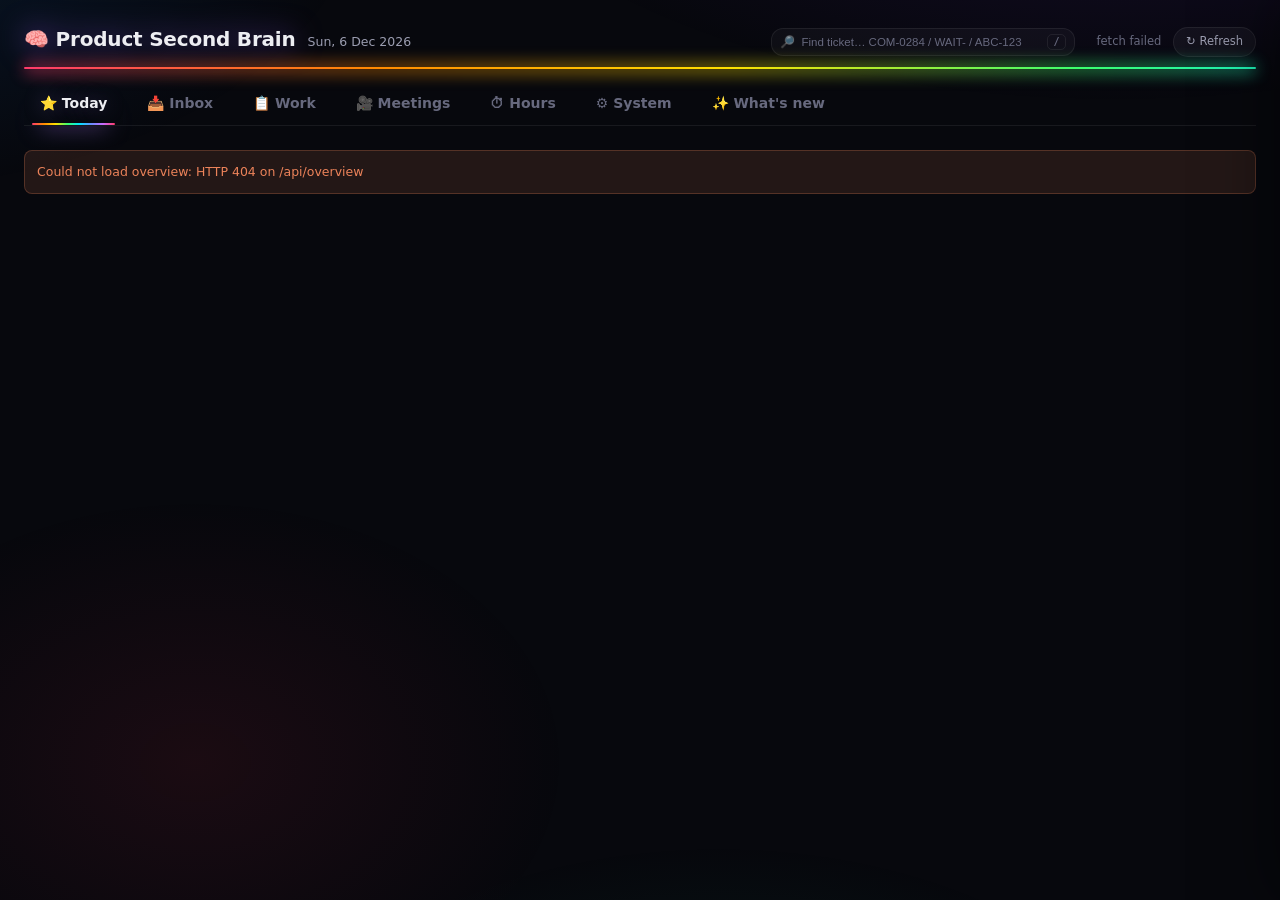
==== commit 8b1f0398: "chore: sync from private repo 2026-09-30" ====
--- a/dashboard/public/index.html
+++ b/dashboard/public/index.html
@@ -35,6 +35,7 @@
       <button class="tab-btn" data-tab="meetings">🎥 Meetings</button>
       <button class="tab-btn" data-tab="hours">⏱ Hours</button>
       <button class="tab-btn" data-tab="system">⚙ System<span class="tab-dot"></span></button>
+      <button class="tab-btn" data-tab="whatsnew">✨ What's new</button>
     </nav>
 
     <main>
@@ -44,6 +45,7 @@
       <section class="tab-panel" id="tab-meetings"></section>
       <section class="tab-panel" id="tab-hours"></section>
       <section class="tab-panel" id="tab-system"></section>
+      <section class="tab-panel" id="tab-whatsnew"></section>
     </main>
 
   </div>
@@ -53,11 +55,13 @@
 
   <script src="components.js" defer></script>
   <script src="quickfind.js" defer></script>
+  <script src="ledger-hover.js" defer></script>
   <script src="tab-inbox.js" defer></script>
   <script src="tab-work.js" defer></script>
   <script src="tab-meetings.js" defer></script>
   <script src="tab-hours.js" defer></script>
   <script src="tab-system.js" defer></script>
+  <script src="tab-whatsnew.js" defer></script>
   <script src="app.js" defer></script>
 </body>
 </html>
--- a/dashboard/public/style.css
+++ b/dashboard/public/style.css
@@ -2023,6 +2023,9 @@
 .hours-daynav .chip:disabled { opacity: .35; cursor: default; }
 .hours-daynav .chip { cursor: pointer; }
 .hours-updated { margin-left: auto; color: var(--text-muted); font-size: var(--fs-xs); }
+/* stale sweep: the frozen Hours tab read as normal for three weeks because the
+   age label stayed the same muted grey whether it said 2h or 25d. */
+.hours-updated.is-stale { color: var(--danger, #ef6d6d); font-weight: 600; }
 
 .hours-legend {
   display: flex; flex-wrap: wrap; gap: var(--sp-4);
@@ -2040,6 +2043,7 @@
 .hours-key[data-lane="work"]    { background: var(--cat-2); }
 .hours-key[data-lane="you"]   { background: var(--cat-3); }
 .hours-key[data-lane="other"]    { background: var(--cat-4); }
+.hours-key[data-lane="automation"] { background: var(--cat-5); }
 .hours-key[data-series="eff"]    { background: var(--cat-1); }
 .hours-key[data-series="act"]    { background: hsl(235, 12%, 52%); }
 
@@ -2077,6 +2081,9 @@
 .hours-block[data-lane="work"]    { background: var(--cat-2); }
 .hours-block[data-lane="you"]   { background: var(--cat-3); }
 .hours-block[data-lane="other"]    { background: var(--cat-4); }
+/* automation is machine time, not desk time: same width rules, lower contrast
+   so a 20h automation band never reads as 20h of the owner at the keyboard */
+.hours-block[data-lane="automation"] { background: var(--cat-5); opacity: .55; }
 .hours-block.is-scheduled { opacity: .5; }
 /* hit target bigger than the mark: invisible padding around every block */
 .hours-block::after { content: ''; position: absolute; inset: -4px -3px; }
@@ -2393,3 +2400,74 @@
 .wt-f-progress { color: var(--st-good); }
 .wt-f-next     { color: var(--text-accent); }
 .wt-empty { font-size: var(--fs-sm); color: var(--text-muted); font-style: italic; }
+
+/* ═══════════════════════════════════════════════════════════════════
+   Ledger hover popover (ledger-hover.js)
+   A preview card for a COM-/WAIT-/DEC- link, shown on hover. It sits
+   above the drawer (z 41) so it still works on ids inside an open
+   panel. Not interactive beyond being readable: the click opens the
+   full record in the drawer instead.
+   ═══════════════════════════════════════════════════════════════════ */
+.lh-pop {
+  position: fixed;
+  z-index: 70;
+  width: min(420px, calc(100vw - 20px));
+  max-height: min(60vh, 560px);
+  overflow-y: auto;
+  padding: 14px 16px;
+  background: var(--bg-secondary);
+  border: 1px solid var(--border-active);
+  border-radius: var(--radius-sm);
+  box-shadow: var(--shadow-card);
+  backdrop-filter: blur(8px);
+  color: var(--text-primary);
+  font-size: 12.5px;
+  line-height: 1.5;
+  opacity: 0;
+  pointer-events: none;
+  transform: translateY(-4px);
+  transition: opacity .13s ease, transform .13s ease;
+}
+.lh-pop.is-open { opacity: 1; pointer-events: auto; transform: translateY(0); }
+
+.lh-head { display: flex; align-items: center; gap: 7px; margin-bottom: 3px; }
+.lh-icon { font-size: 13px; }
+.lh-id {
+  font-family: ui-monospace, SFMono-Regular, Menlo, monospace;
+  font-size: 12px; font-weight: 600; letter-spacing: .02em;
+  color: var(--text-accent);
+}
+.lh-kind { font-size: 10.5px; text-transform: uppercase; letter-spacing: .06em; color: var(--text-muted); }
+.lh-title { margin: 6px 0 0; font-size: 13.5px; font-weight: 600; color: var(--text-primary); }
+.lh-body {
+  margin-top: 7px; padding-top: 7px;
+  border-top: 1px solid var(--border);
+  color: var(--text-secondary);
+}
+
+.lh-rows { margin-top: 9px; display: flex; flex-direction: column; gap: 3px; }
+.lh-row { display: flex; gap: 10px; align-items: baseline; }
+.lh-k {
+  flex: 0 0 92px; font-size: 10.5px; text-transform: uppercase;
+  letter-spacing: .05em; color: var(--text-muted);
+}
+.lh-v { flex: 1 1 auto; min-width: 0; color: var(--text-secondary); word-break: break-word; }
+.lh-row.lh-warn .lh-v { color: var(--p1); }
+
+.lh-foot {
+  margin-top: 10px; padding-top: 8px;
+  border-top: 1px solid var(--border);
+  font-size: 10.5px; color: var(--text-muted);
+}
+.lh-loading, .lh-empty { color: var(--text-secondary); }
+.lh-empty strong { color: var(--text-primary); }
+
+/* the links themselves read as references, not as navigation away */
+a[href*="#find/"] { text-decoration-style: dotted; text-underline-offset: 2px; cursor: help; }
+a[href*="#find/"]:hover { color: var(--text-accent); }
+
+/* ✨ What's new tab (tab-whatsnew.js) */
+.whatsnew-head h2 { margin: 0 0 var(--sp-2); color: var(--text-primary); font-size: var(--fs-lg); }
+.whatsnew-head p { margin: 0 0 var(--sp-4); color: var(--text-secondary); }
+.whatsnew-intro { margin-bottom: var(--sp-4); }
+#tab-whatsnew .card { margin-bottom: var(--sp-3); }
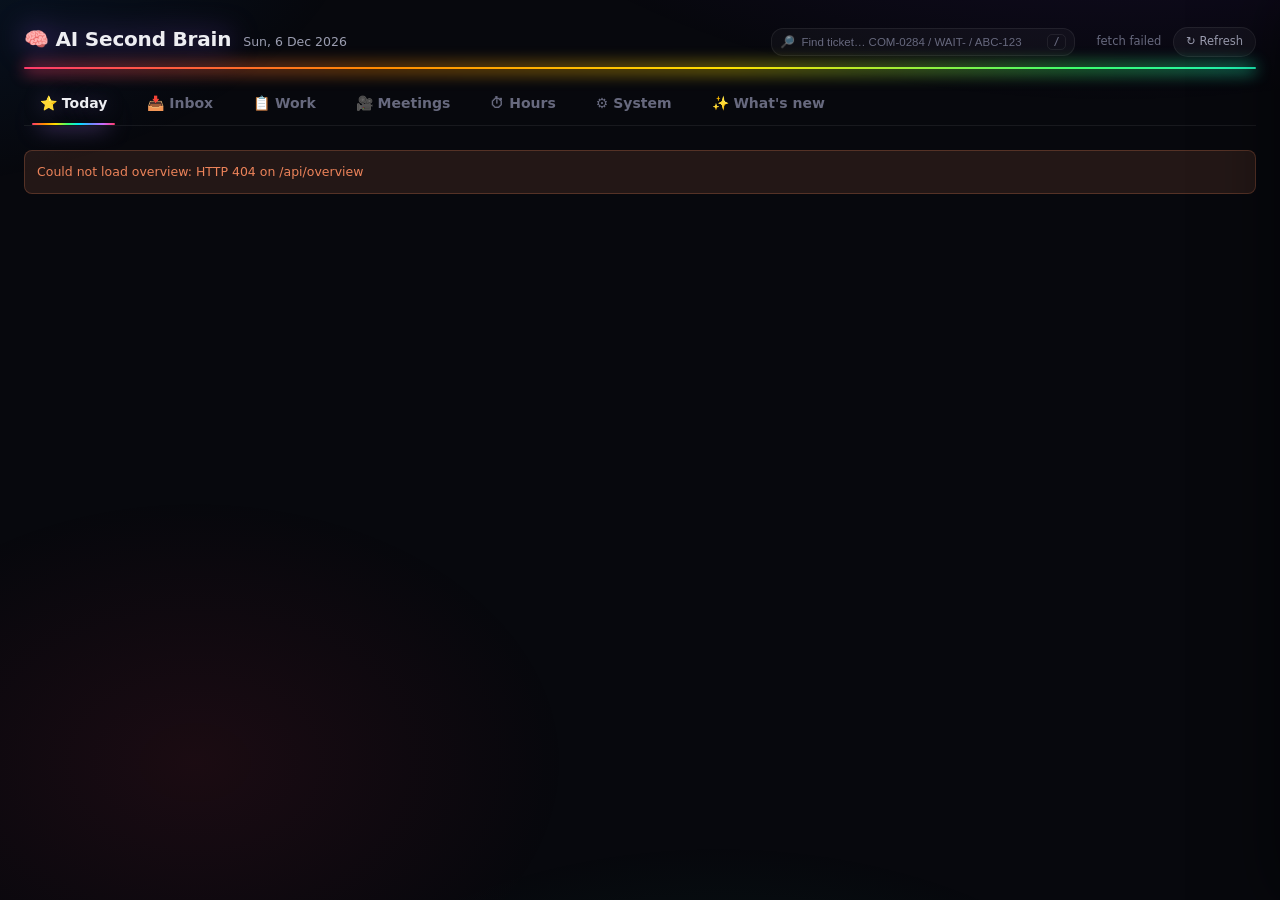
==== commit 2d7e9cd8: "chore: sync from private repo 2026-10-01" ====
--- a/dashboard/public/index.html
+++ b/dashboard/public/index.html
@@ -13,7 +13,7 @@
   <div class="shell">
 
     <header class="app-header">
-      <h1 class="app-title">🧠 Product Second Brain</h1>
+      <h1 class="app-title">🧠 AI Second Brain</h1>
       <span class="app-date" id="app-date"></span>
       <div class="app-meta">
         <div class="quickfind" id="quickfind">
